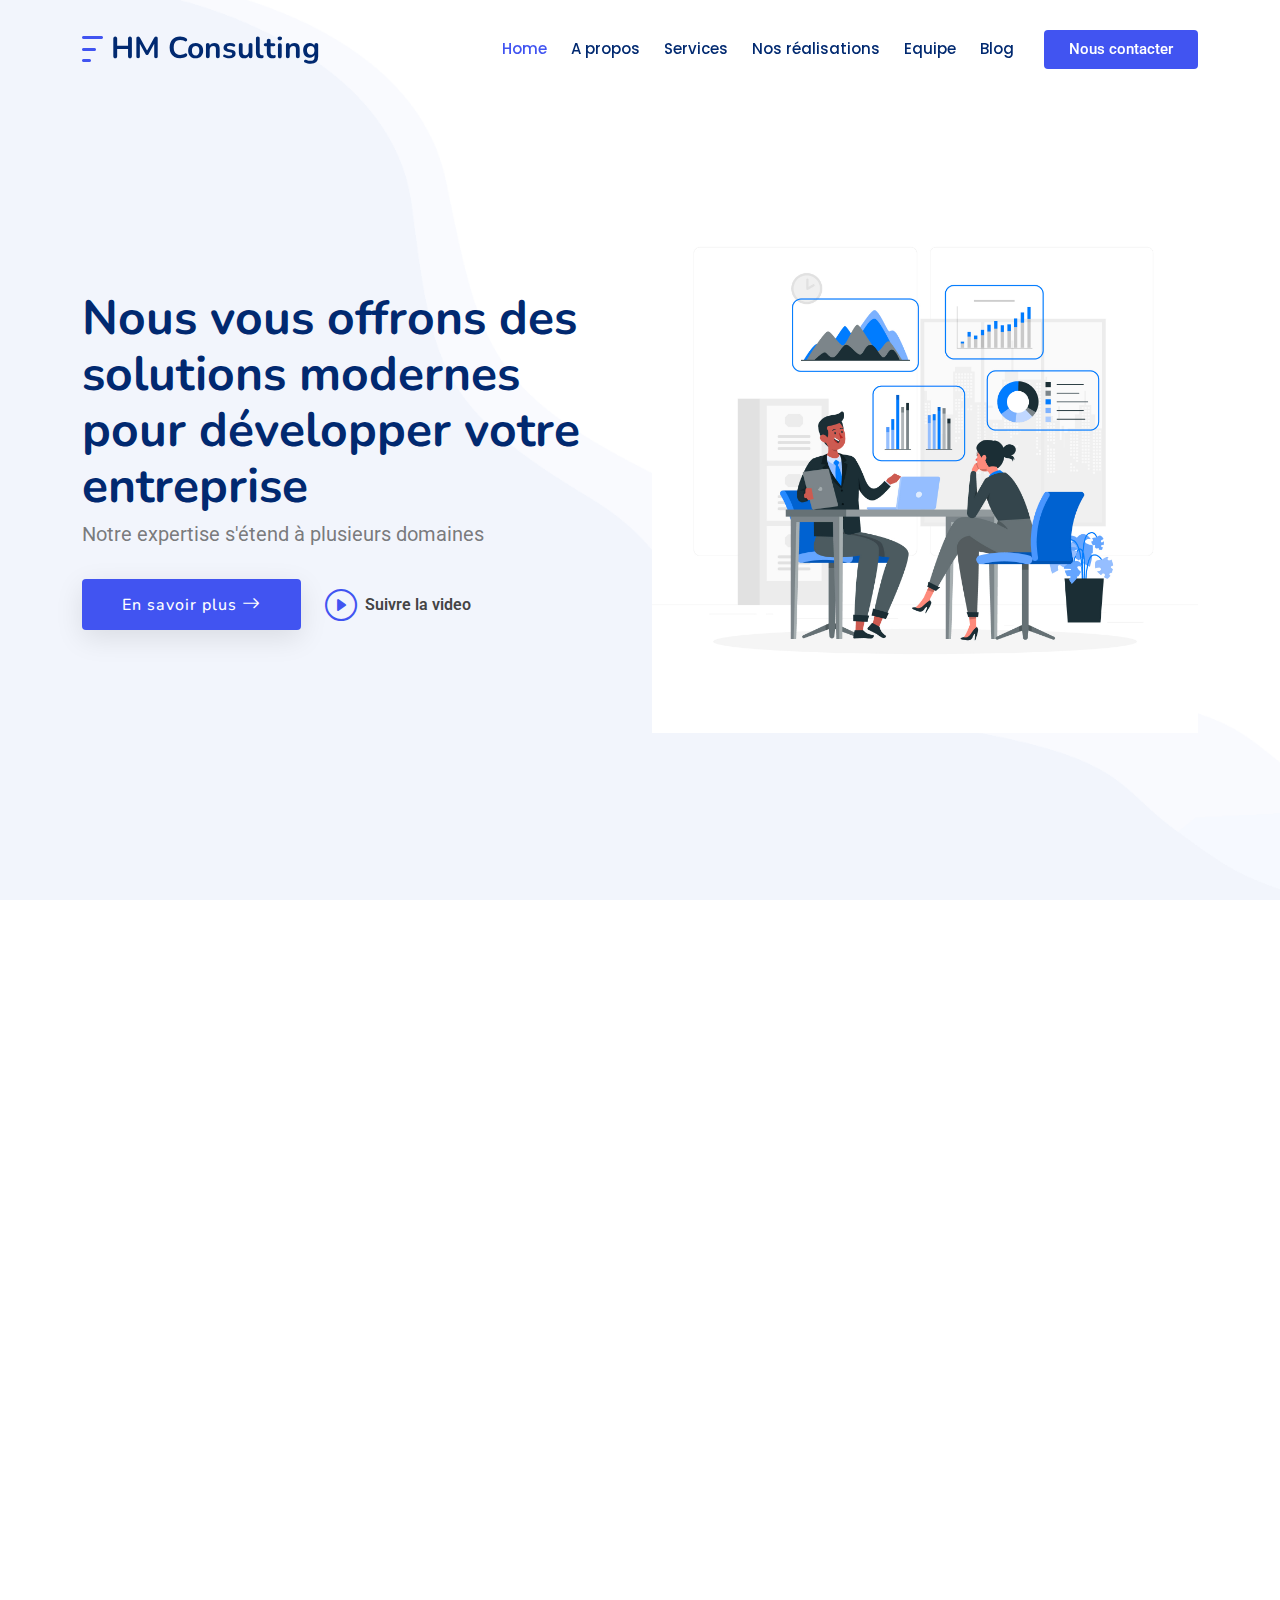
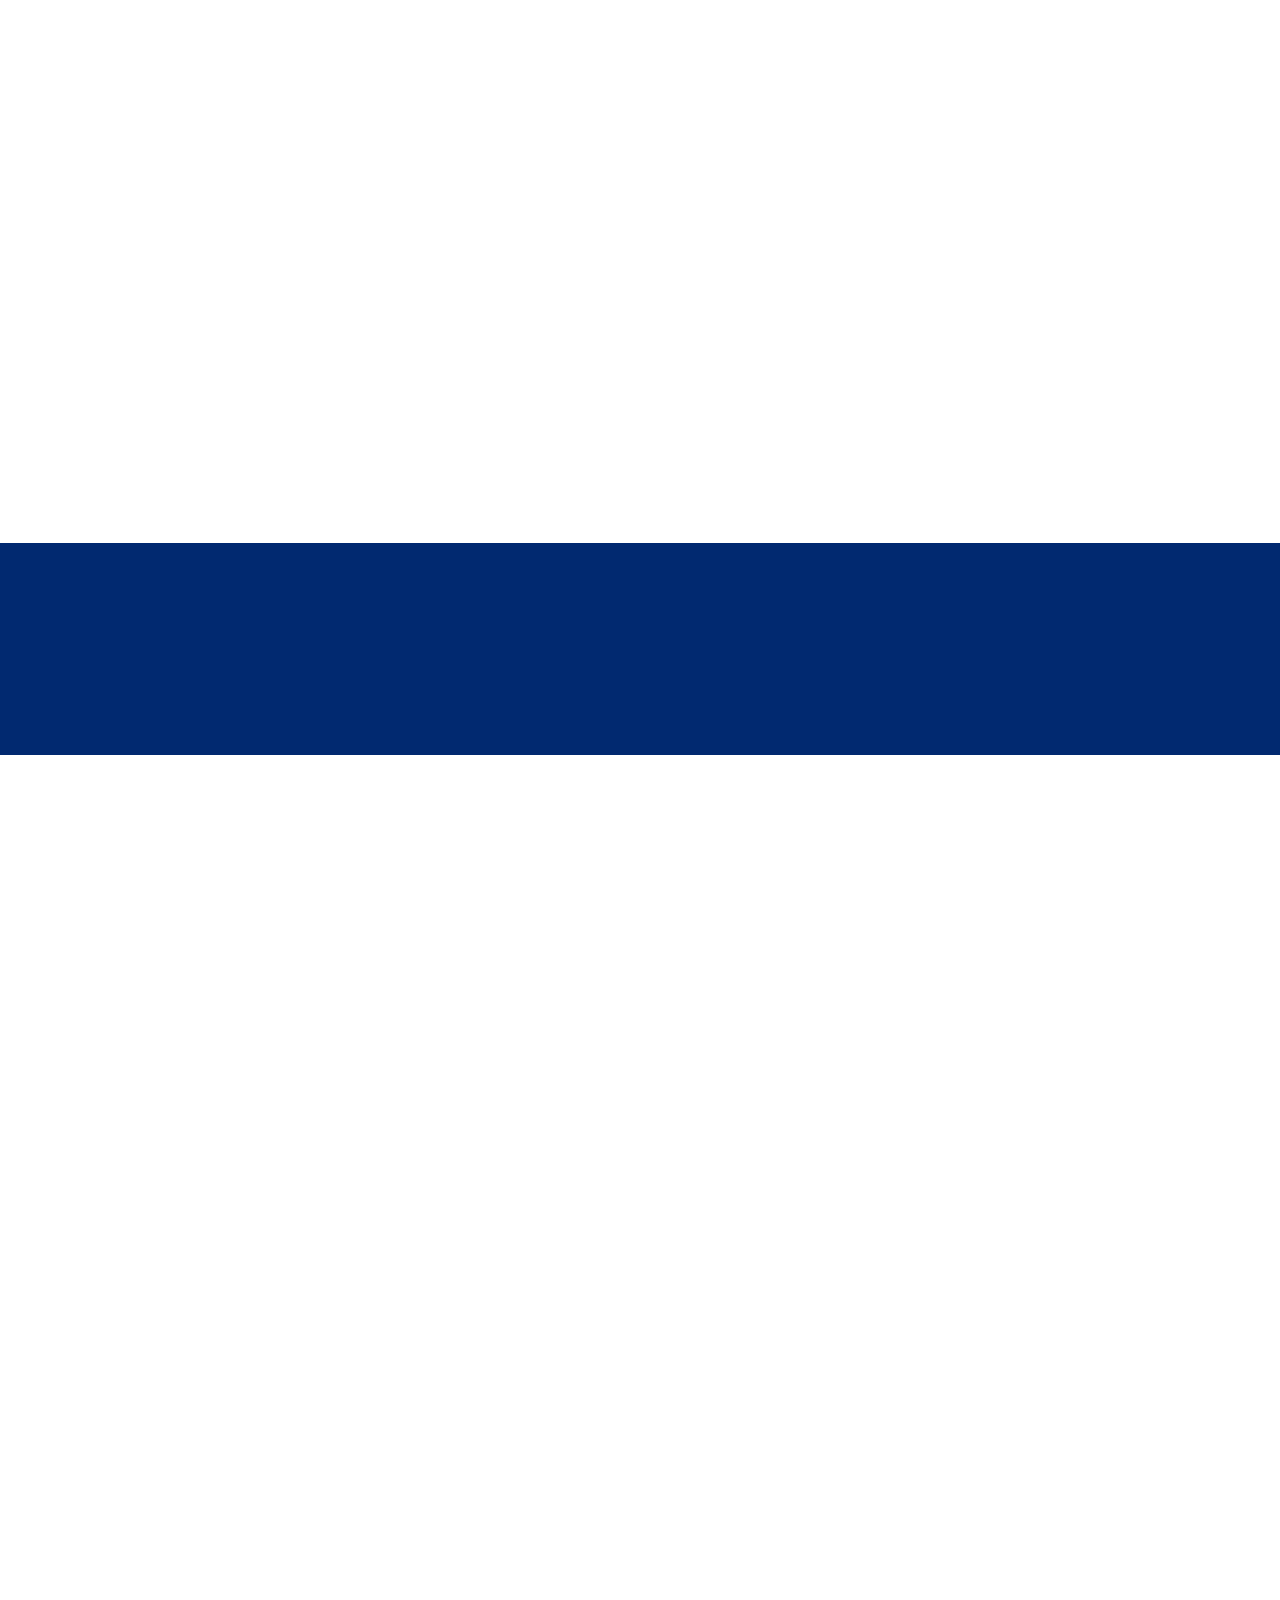
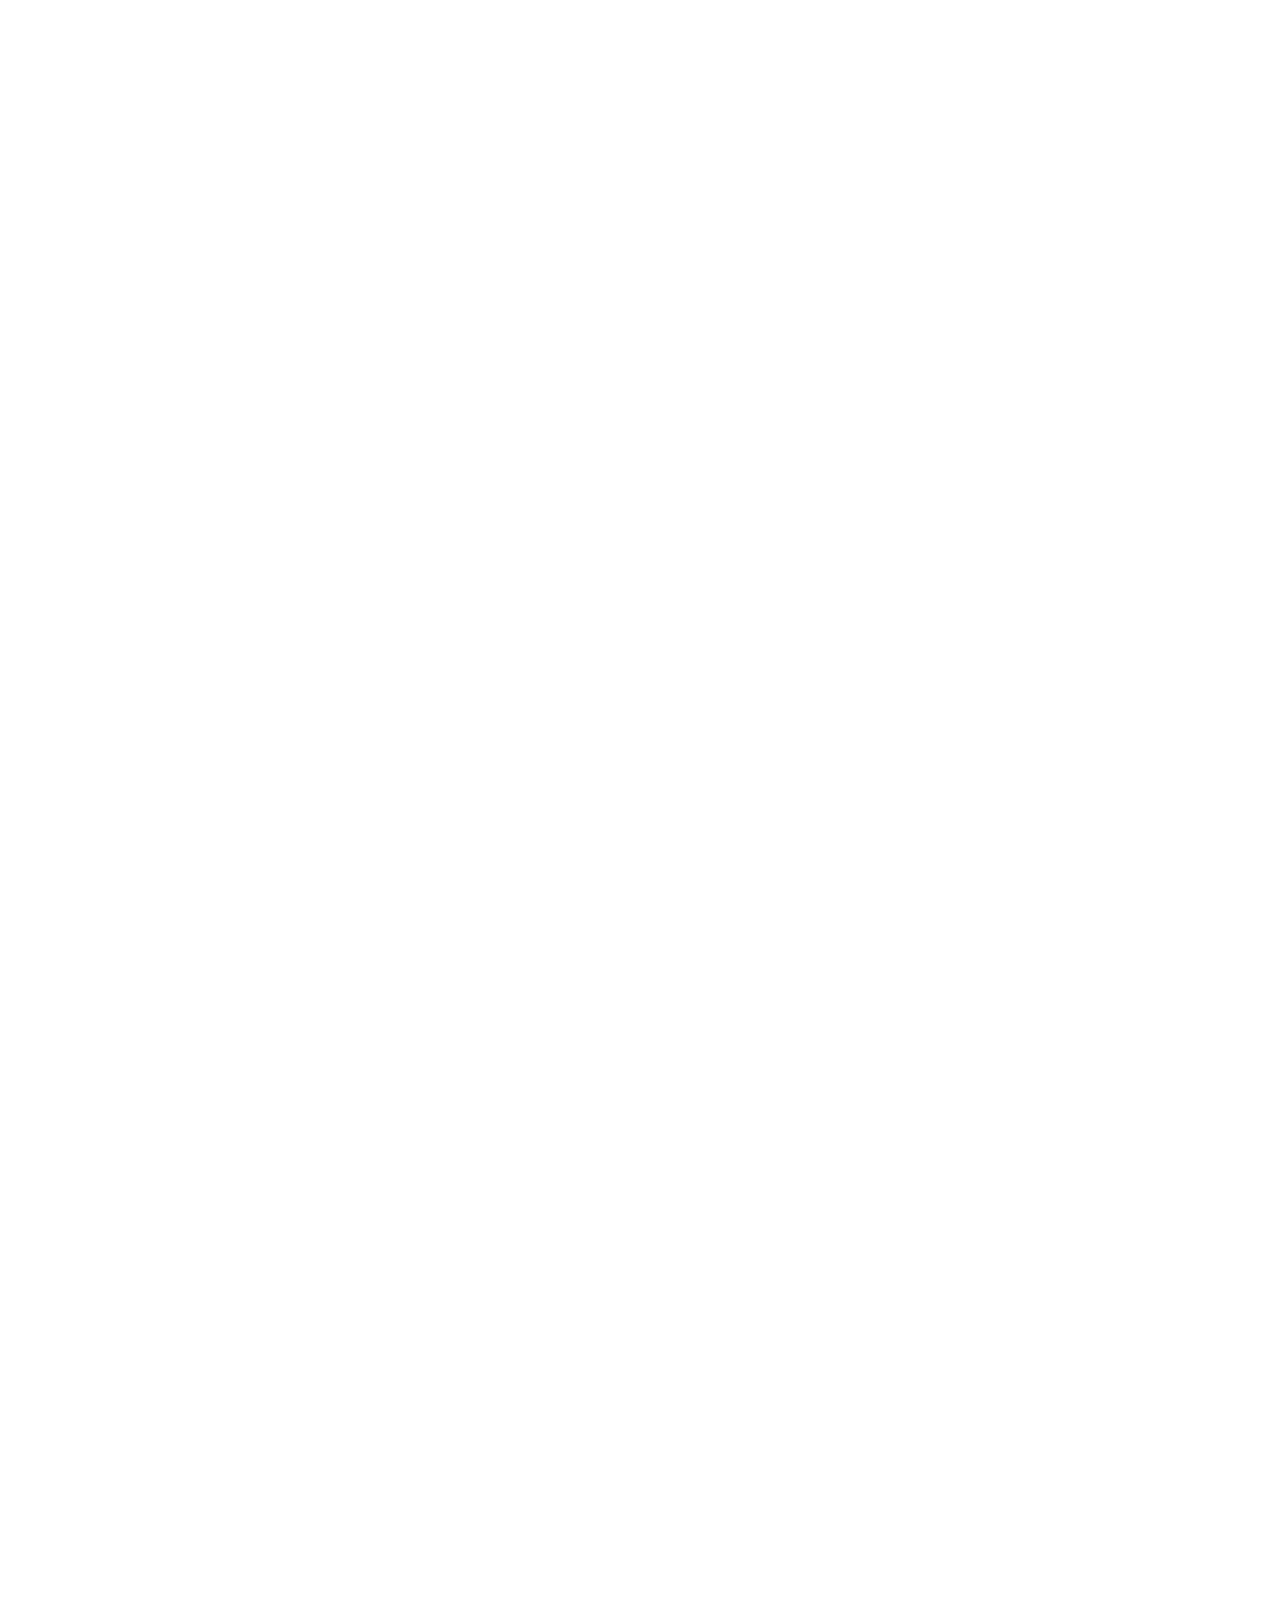
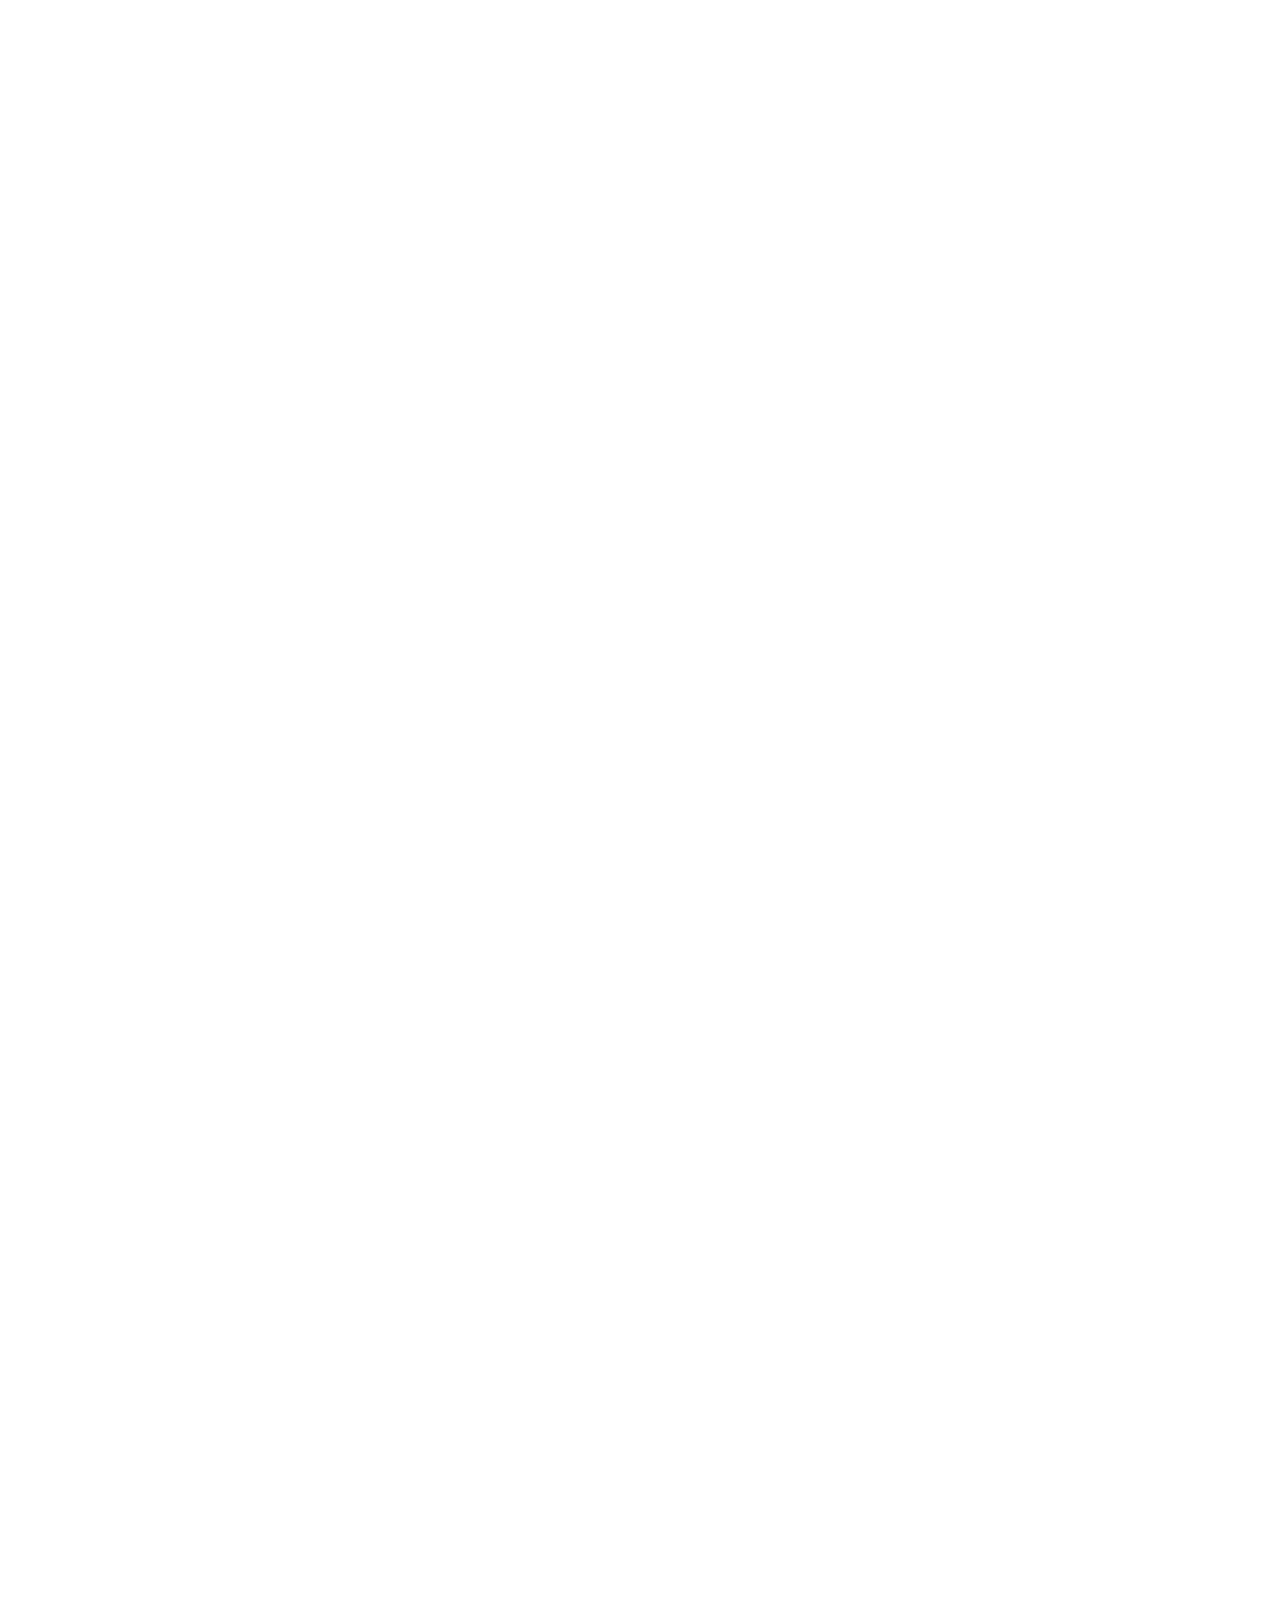
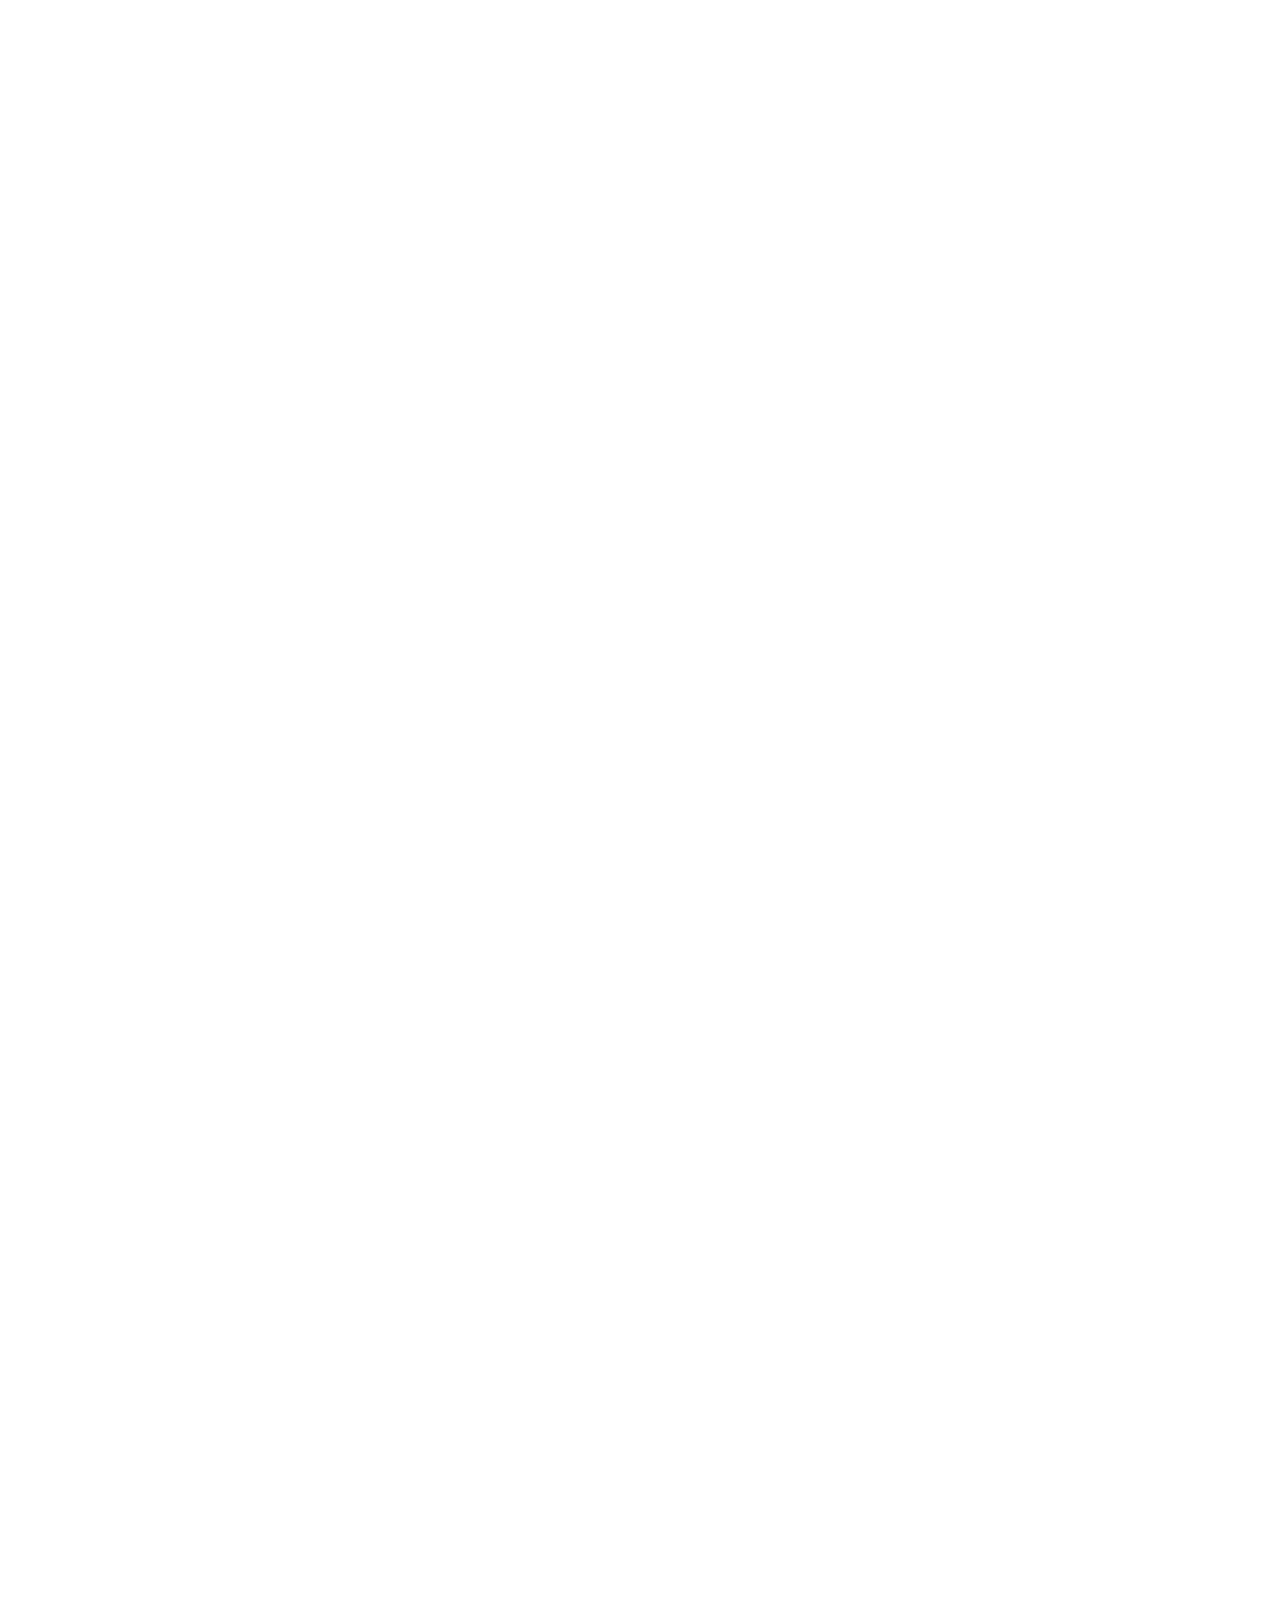
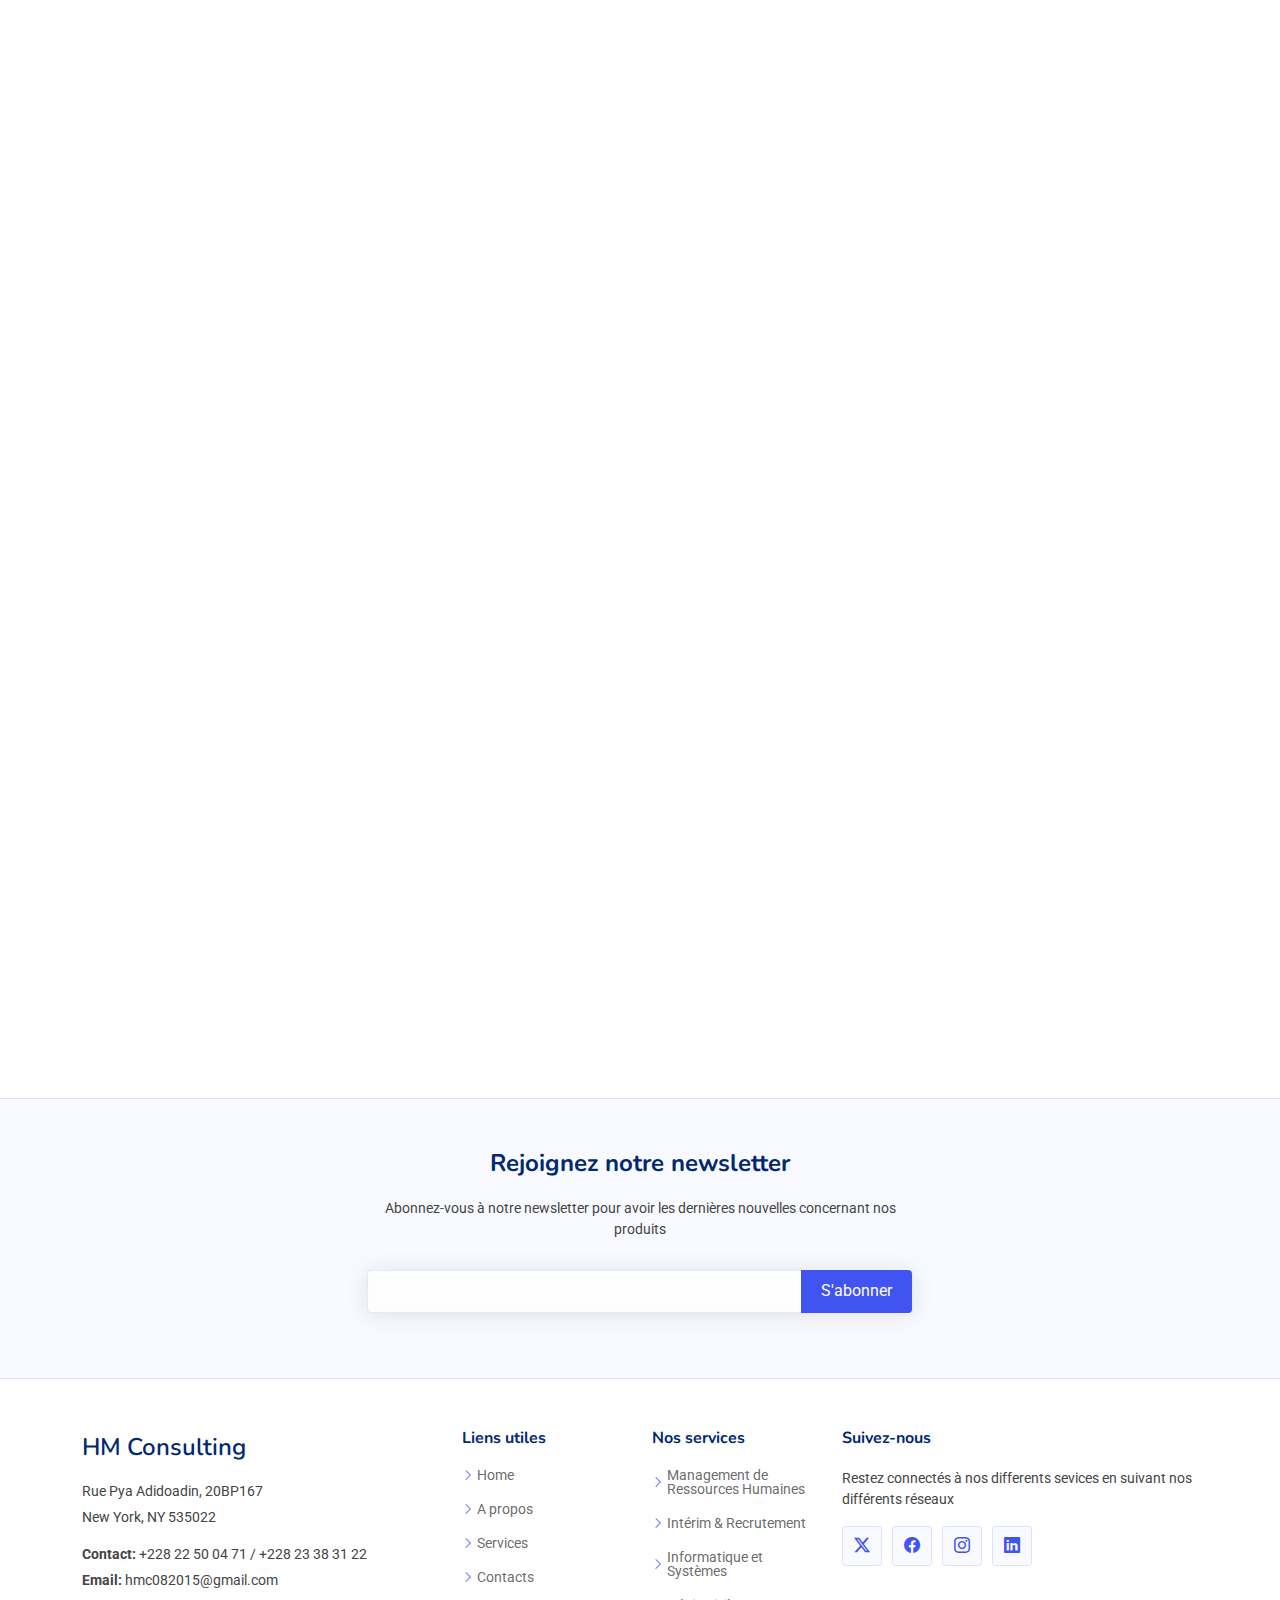
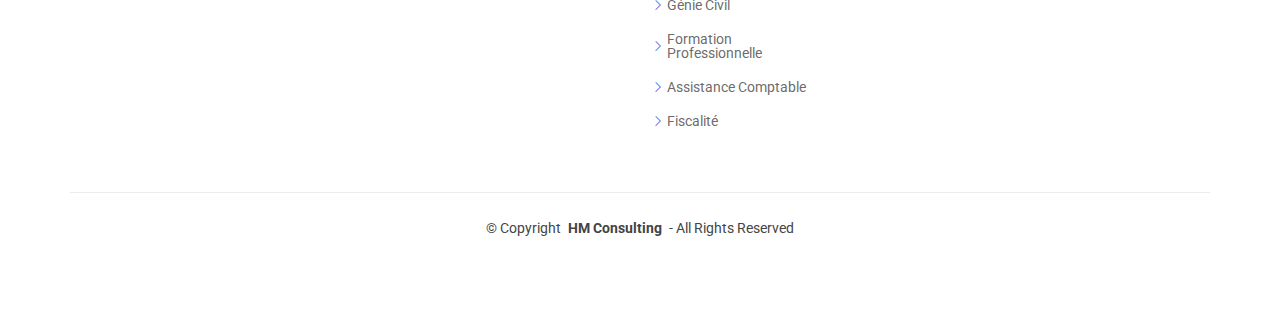
==== index.html @ 64d21e0f "init repo" ====
<!DOCTYPE html>
<html lang="en">

<head>
  <meta charset="utf-8">
  <meta content="width=device-width, initial-scale=1.0" name="viewport">
  <title>Index - HM Consulting  Bootstrap Template</title>
  <meta name="description" content="">
  <meta name="keywords" content="">

  <!-- Favicons -->
  <link href="assets/img/favicon.png" rel="icon">
  <link href="assets/img/apple-touch-icon.png" rel="apple-touch-icon">

  <!-- Fonts -->
  <link href="https://fonts.googleapis.com" rel="preconnect">
  <link href="https://fonts.gstatic.com" rel="preconnect" crossorigin>
  <link href="https://fonts.googleapis.com/css2?family=Roboto:ital,wght@0,100;0,300;0,400;0,500;0,700;0,900;1,100;1,300;1,400;1,500;1,700;1,900&family=Poppins:ital,wght@0,100;0,200;0,300;0,400;0,500;0,600;0,700;0,800;0,900;1,100;1,200;1,300;1,400;1,500;1,600;1,700;1,800;1,900&family=Nunito:ital,wght@0,200;0,300;0,400;0,500;0,600;0,700;0,800;0,900;1,200;1,300;1,400;1,500;1,600;1,700;1,800;1,900&display=swap" rel="stylesheet">

  <!-- Vendor CSS Files -->
  <link href="assets/vendor/bootstrap/css/bootstrap.min.css" rel="stylesheet">
  <link href="assets/vendor/bootstrap-icons/bootstrap-icons.css" rel="stylesheet">
  <link href="assets/vendor/aos/aos.css" rel="stylesheet">
  <link href="assets/vendor/glightbox/css/glightbox.min.css" rel="stylesheet">
  <link href="assets/vendor/swiper/swiper-bundle.min.css" rel="stylesheet">

  <!-- Main CSS File -->
  <link href="assets/css/main.css" rel="stylesheet">

  <!-- =======================================================
  * Template Name: HM Consulting 
  * Template URL: https://bootstrapmade.com/HM Consulting -bootstrap-startup-template/
  * Updated: Nov 01 2024 with Bootstrap v5.3.3
  * Author: BootstrapMade.com
  * License: https://bootstrapmade.com/license/
  ======================================================== -->
</head>

<body class="index-page">

  <header id="header" class="header d-flex align-items-center fixed-top">
    <div class="container-fluid container-xl position-relative d-flex align-items-center">

      <a href="index.html" class="logo d-flex align-items-center me-auto">
        <!-- Uncomment the line below if you also wish to use an image logo -->
        <img src="assets/img/logo.png" alt="">
        <h1 class="sitename">HM Consulting </h1>
      </a>

      <nav id="navmenu" class="navmenu">
        <ul>
          <li><a href="#hero" class="active">Home<br></a></li>
          <li><a href="#about">A propos</a></li>
          <li><a href="#services">Services</a></li>
          <li><a href="#portfolio">Nos réalisations</a></li>
          <li><a href="#team">Equipe</a></li>
          <li><a href="#recent-posts">Blog</a></li>
          <!-- <li class="dropdown"><a href="#"><span>Dropdown</span> <i class="bi bi-chevron-down toggle-dropdown"></i></a> -->
      </nav>

      <a class="btn-getstarted flex-md-shrink-0" href="index.html#contact">Nous contacter</a>

    </div>
  </header>

  <main class="main">

    <!-- Hero Section -->
    <section id="hero" class="hero section">

      <div class="container">
        <div class="row gy-4">
          <div class="col-lg-6 order-2 order-lg-1 d-flex flex-column justify-content-center">
            <h1 data-aos="fade-up">Nous vous offrons des solutions modernes pour développer votre entreprise</h1>
            <p data-aos="fade-up" data-aos-delay="100">Notre expertise s'étend à plusieurs domaines</p>
            <div class="d-flex flex-column flex-md-row" data-aos="fade-up" data-aos-delay="200">
              <a href="#about" class="btn-get-started">En savoir plus<i class="bi bi-arrow-right"></i></a>
              <a href="https://www.youtube.com/watch?v=Y7f98aduVJ8" class="glightbox btn-watch-video d-flex align-items-center justify-content-center ms-0 ms-md-4 mt-4 mt-md-0"><i class="bi bi-play-circle"></i><span>Suivre la video</span></a>
            </div>
          </div>
          <div class="col-lg-6 order-1 order-lg-2 hero-img" data-aos="zoom-out">
            <img src="assets/img/services/consulting.jpg" class="img-fluid animated" alt="">
          </div>
        </div>
      </div>

    </section><!-- /Hero Section -->

    <!-- About Section -->
    <section id="about" class="about section">

      <div class="container" data-aos="fade-up">
        <div class="row gx-0">

          <div class="col-lg-6 d-flex flex-column justify-content-center" data-aos="fade-up" data-aos-delay="200">
            <div class="content">
              <h3>Qui sommes nous ?</h3>
              <h2>HM Consulting est un cabinet de d'assistance et de conseils spécialisé. Nous vous accompagnons dans plusieurs domaines</h2>
              <p>
                Nos domaines d'expertise, Management de Ressources Humaines, Intérim & Recrutement, Formation Professionnelle, Ingénierie Financière, Sécurité Gardiennage, Génie Civil, Assistance Comptable, Fiscalité  
              </p>
              <div class="text-center text-lg-start">
                <a href="#" class="btn-read-more d-inline-flex align-items-center justify-content-center align-self-center">
                  <span>Lire plus</span>
                  <i class="bi bi-arrow-right"></i>
                </a>
              </div>
            </div>
          </div>

          <div class="col-lg-6 d-flex align-items-center rounded-1" data-aos="zoom-out" data-aos-delay="200">
            <img src="assets/img/about_2.jpg" class="img-fluid rounded rounded-2" alt="">
          </div>

        </div>
      </div>

    </section><!-- /About Section -->

    <!-- Values Section -->
    <section id="values" class="values section">

      <!-- Section Title -->
      <div class="container section-title" data-aos="fade-up">
        <h2>Nos valeurs</h2>
        <p>Ce que nous promouvons le plus<br></p>
      </div><!-- End Section Title -->

      <div class="container">

        <div class="row gy-4">

          <div class="col-lg-4" data-aos="fade-up" data-aos-delay="100">
            <div class="card">
              <img src="assets/img/values-1.png" class="img-fluid" alt="">
              <h3>Ad cupiditate sed est odio</h3>
              <p>Eum ad dolor et. Autem aut fugiat debitis voluptatem consequuntur sit. Et veritatis id.</p>
            </div>
          </div><!-- End Card Item -->

          <div class="col-lg-4" data-aos="fade-up" data-aos-delay="200">
            <div class="card">
              <img src="assets/img/values-2.png" class="img-fluid" alt="">
              <h3>Voluptatem voluptatum alias</h3>
              <p>Repudiandae amet nihil natus in distinctio suscipit id. Doloremque ducimus ea sit non.</p>
            </div>
          </div><!-- End Card Item -->

          <div class="col-lg-4" data-aos="fade-up" data-aos-delay="300">
            <div class="card">
              <img src="assets/img/values-3.png" class="img-fluid" alt="">
              <h3>Fugit cupiditate alias nobis.</h3>
              <p>Quam rem vitae est autem molestias explicabo debitis sint. Vero aliquid quidem commodi.</p>
            </div>
          </div><!-- End Card Item -->

        </div>

      </div>

    </section><!-- /Values Section -->

    <!-- Stats Section -->
    <section id="stats" class="stats section" style="background: #012970; padding: 25px !important;">

      <div class="container" data-aos="fade-up" data-aos-delay="100">

        <div class="row gy-4">

          <div class="col-lg-3 col-md-6">
            <div class="stats-item d-flex align-items-center w-100 h-100 rounded rounded-2">
              <i class="bi bi-emoji-smile color-blue flex-shrink-0"></i>
              <div>
                <span data-purecounter-start="0" data-purecounter-end="287" data-purecounter-duration="1" class="purecounter"></span>
                <p>Clients satisfaits</p>
              </div>
            </div>
          </div><!-- End Stats Item -->

          <div class="col-lg-3 col-md-6">
            <div class="stats-item d-flex align-items-center w-100 h-100 rounded rounded-2">
              <i class="bi bi-journal-richtext color-orange flex-shrink-0" style="color: #ee6c20;"></i>
              <div>
                <span data-purecounter-start="0" data-purecounter-end="117" data-purecounter-duration="1" class="purecounter"></span>
                <p>Projets</p>
              </div>
            </div>
          </div><!-- End Stats Item -->

          <div class="col-lg-3 col-md-6">
            <div class="stats-item d-flex align-items-center w-100 h-100 rounded rounded-2">
              <i class="bi bi-headset color-green flex-shrink-0" style="color: #15be56;"></i>
              <div>
                <span data-purecounter-start="0" data-purecounter-end="1512" data-purecounter-duration="1" class="purecounter"></span>
                <p>Nombre d'heures d'assitance</p>
              </div>
            </div>
          </div><!-- End Stats Item -->

          <div class="col-lg-3 col-md-6">
            <div class="stats-item d-flex align-items-center w-100 h-100 rounded rounded-2 ">
              <i class="bi bi-people color-pink flex-shrink-0" style="color: #bb0852;"></i>
              <div>
                <span data-purecounter-start="0" data-purecounter-end="13" data-purecounter-duration="1" class="purecounter"></span>
                <p>Equipe</p>
              </div>
            </div>
          </div><!-- End Stats Item -->

        </div>

      </div>

    </section><!-- /Stats Section -->

    <!-- Features Section -->
    <section id="features" class="features section">

      <!-- Section Title -->
      <div class="container section-title" data-aos="fade-up">
        <!-- <h2>Features</h2> -->
        <p>Nous vous assurons<br></p>
      </div><!-- End Section Title -->

      <div class="container">

        <div class="row gy-5">

          <div class="col-xl-6" data-aos="zoom-out" data-aos-delay="100">
            <img src="assets/img/features.png" class="img-fluid" alt="">
          </div>

          <div class="col-xl-6 d-flex">
            <div class="row align-self-center gy-4">

              <div class="col-md-6" data-aos="fade-up" data-aos-delay="200">
                <div class="feature-box d-flex align-items-center">
                  <i class="bi bi-check"></i>
                  <h3>Un service client fiable et totalement satisfaisant</h3>
                </div>
              </div><!-- End Feature Item -->

              <div class="col-md-6" data-aos="fade-up" data-aos-delay="300">
                <div class="feature-box d-flex align-items-center">
                  <i class="bi bi-check"></i>
                  <h3>Des solutions de qualité et maintenables à long terme</h3>

                </div>
              </div><!-- End Feature Item -->

              <div class="col-md-6" data-aos="fade-up" data-aos-delay="400">
                <div class="feature-box d-flex align-items-center">
                  <i class="bi bi-check"></i>
                  <h3>Une assurance qualité de tous nos produits et solutions</h3>


                </div>
              </div><!-- End Feature Item -->

              <div class="col-md-6" data-aos="fade-up" data-aos-delay="500">
                <div class="feature-box d-flex align-items-center">
                  <i class="bi bi-check"></i>
                  <h3>Une disponibilité continue (24h/24, 7j/7)</h3>
                </div>
              </div><!-- End Feature Item -->

              <div class="col-md-6" data-aos="fade-up" data-aos-delay="600">
                <div class="feature-box d-flex align-items-center">
                  <i class="bi bi-check"></i>
                  <h3>Une relation client fluide et flexible</h3>
                </div>
              </div><!-- End Feature Item -->

              <div class="col-md-6" data-aos="fade-up" data-aos-delay="700">
                <div class="feature-box d-flex align-items-center">
                  <i class="bi bi-check"></i>
                  <h3>Un suivi des solutions déployées</h3>
                </div>
              </div><!-- End Feature Item -->

            </div>
          </div>

        </div>

      </div>

    </section>
    <!-- /Features Section -->

 

    <!-- Services Section -->
    <section id="services" class="services section">

      <!-- Section Title -->
      <div class="container section-title" data-aos="fade-up">
        <h2>Services</h2>
        <p>Nos services<br></p>
      </div><!-- End Section Title -->

      <div class="container">

        <div class="row gy-4">

          <div class="col-lg-4 col-md-6" data-aos="fade-up" data-aos-delay="100">
            <div class="service-item item-cyan position-relative">
              <!-- <i class="bi bi-activity icon"></i> -->
              <img class="bi bi-activity icon" src="assets/img/services/rh.png" width="120" alt="human-resource">
              <h3>Management des ressources humaines</h3>
              <p class="mt-1 fs-6">Externalisation de la paie et administration du personnel, mise à disposition des modules, prise en charge des paiements aux organismes sociaux</p>
              <a href="#" class="read-more stretched-link"><span>En savoir plus</span> <i class="bi bi-arrow-right"></i></a>
            </div>
          </div><!-- End Service Item -->

          <div class="col-lg-4 col-md-6" data-aos="fade-up" data-aos-delay="200">
            <div class="service-item item-orange position-relative">
              <img class="bi icon" width="120"  src="assets/img/services/recruitment.png" alt="recuitment">
              <h3>Intérim, Recrutement</h3>
              <p>Afin de répondre à vos besoins en intérim, nous mettons à votre disposition notre CVthèque de personnel qui, par ailleurs sont qualifiés et disponibles à tout moement </p>
              <a href="#" class="read-more stretched-link"><span>En savoir plus</span> <i class="bi bi-arrow-right"></i></a>
            </div>
          </div><!-- End Service Item -->

          <div class="col-lg-4 col-md-6" data-aos="fade-up" data-aos-delay="300">
            <div class="service-item item-teal position-relative">
              <img class="bi icon" width="120"  src="assets/img/services/computer_science.png" alt="computer_science">
              <h3>Informatique et Systèmes</h3>
              <p>Développement de progiciel, Administration de base de données, Audit et sécurité Informatique, Consulation et Assistance technique</p>
              <a href="#" class="read-more stretched-link"><span>En savoir plus</span> <i class="bi bi-arrow-right"></i></a>
            </div>
          </div><!-- End Service Item -->

          <div class="col-lg-4 col-md-6" data-aos="fade-up" data-aos-delay="400">
            <div class="service-item item-red position-relative">
              <img class="bi icon" width="120"  src="assets/img/services/traning.png" alt="traning">
              <h3>Formations professionnelles</h3>
              <p>Management de Projet, Elaboration des Etats Financiers, Organisation de l'entreprise, Management des ressources humaines, Marketing/Communication,  Formation en Anglais</p>
              <a href="#" class="read-more stretched-link"><span>En savoir plus</span> <i class="bi bi-arrow-right"></i></a>
            </div>
          </div><!-- End Service Item -->

          <div class="col-lg-4 col-md-6" data-aos="fade-up" data-aos-delay="500">
            <div class="service-item item-indigo position-relative">
              <img class="bi icon" width="120"  src="assets/img/services/financial-profit.png" alt="traning">
              <h3>Ingénierie financière</h3>
              <p>Management de Projet, Process d'ingnierie finacière, Montage financier d'exploitation, Recherche de financement privés, Business Plan</p>
              <a href="#" class="read-more stretched-link"><span>En savoir plus</span> <i class="bi bi-arrow-right"></i></a>
            </div>
          </div><!-- End Service Item -->

          <div class="col-lg-4 col-md-6" data-aos="fade-up" data-aos-delay="600">
            <div class="service-item item-pink position-relative">
              <img class="bi icon" width="120"  src="assets/img/services/security.png" alt="traning">
              <h3>Sécurité et Gardiennage</h3>
              <p>IHM Consulting met à la disposition de votr société des agents de séurtié qui vous apportent le meilleur d'eux même avec en plus de leurs cométences professionnelles, leur savoir-faire</p>
              <a href="#" class="read-more stretched-link"><span>En savoir plus</span> <i class="bi bi-arrow-right"></i></a>
            </div>

          </div><!-- End Service Item -->

        </div>

      </div>

    </section><!-- /Services Section -->

  

  

    <!-- Portfolio Section -->
    <section id="portfolio" class="portfolio section">

      <!-- Section Title -->
      <div class="container section-title" data-aos="fade-up">
        <h2>Projets</h2>
        <p>Quelques unes de nos réalisations</p>
      </div><!-- End Section Title -->

      <div class="container">

        <div class="isotope-layout" data-default-filter="*" data-layout="masonry" data-sort="original-order">

          <ul class="portfolio-filters isotope-filters" data-aos="fade-up" data-aos-delay="100">
            <li data-filter="*" class="filter-active">Tout</li>
            <li data-filter=".filter-app">Informatique</li>
            <li data-filter=".filter-product">Formations</li>
            <li data-filter=".filter-branding">Autres</li>
          </ul><!-- End Portfolio Filters -->

          <div class="row gy-4 isotope-container" data-aos="fade-up" data-aos-delay="200">

            <div class="col-lg-4 col-md-6 portfolio-item isotope-item filter-app">
              <div class="portfolio-content h-100">
                <img src="assets/img/portfolio/app-1.jpg" class="img-fluid" alt="">
                <div class="portfolio-info">
                  <h4>App 1</h4>
                  <p>Lorem ipsum, dolor sit amet consectetur</p>
                  <a href="assets/img/portfolio/app-1.jpg" title="App 1" data-gallery="portfolio-gallery-app" class="glightbox preview-link"><i class="bi bi-zoom-in"></i></a>
                  <a href="portfolio-details.html" title="More Details" class="details-link"><i class="bi bi-link-45deg"></i></a>
                </div>
              </div>
            </div><!-- End Portfolio Item -->

            <div class="col-lg-4 col-md-6 portfolio-item isotope-item filter-product">
              <div class="portfolio-content h-100">
                <img src="assets/img/portfolio/product-1.jpg" class="img-fluid" alt="">
                <div class="portfolio-info">
                  <h4>Product 1</h4>
                  <p>Lorem ipsum, dolor sit amet consectetur</p>
                  <a href="assets/img/portfolio/product-1.jpg" title="Product 1" data-gallery="portfolio-gallery-product" class="glightbox preview-link"><i class="bi bi-zoom-in"></i></a>
                  <a href="portfolio-details.html" title="More Details" class="details-link"><i class="bi bi-link-45deg"></i></a>
                </div>
              </div>
            </div><!-- End Portfolio Item -->

            <div class="col-lg-4 col-md-6 portfolio-item isotope-item filter-branding">
              <div class="portfolio-content h-100">
                <img src="assets/img/portfolio/branding-1.jpg" class="img-fluid" alt="">
                <div class="portfolio-info">
                  <h4>Branding 1</h4>
                  <p>Lorem ipsum, dolor sit amet consectetur</p>
                  <a href="assets/img/portfolio/branding-1.jpg" title="Branding 1" data-gallery="portfolio-gallery-branding" class="glightbox preview-link"><i class="bi bi-zoom-in"></i></a>
                  <a href="portfolio-details.html" title="More Details" class="details-link"><i class="bi bi-link-45deg"></i></a>
                </div>
              </div>
            </div><!-- End Portfolio Item -->

            <div class="col-lg-4 col-md-6 portfolio-item isotope-item filter-books">
              <div class="portfolio-content h-100">
                <img src="assets/img/portfolio/books-1.jpg" class="img-fluid" alt="">
                <div class="portfolio-info">
                  <h4>Books 1</h4>
                  <p>Lorem ipsum, dolor sit amet consectetur</p>
                  <a href="assets/img/portfolio/books-1.jpg" title="Branding 1" data-gallery="portfolio-gallery-book" class="glightbox preview-link"><i class="bi bi-zoom-in"></i></a>
                  <a href="portfolio-details.html" title="More Details" class="details-link"><i class="bi bi-link-45deg"></i></a>
                </div>
              </div>
            </div><!-- End Portfolio Item -->

            <div class="col-lg-4 col-md-6 portfolio-item isotope-item filter-app">
              <div class="portfolio-content h-100">
                <img src="assets/img/portfolio/app-2.jpg" class="img-fluid" alt="">
                <div class="portfolio-info">
                  <h4>App 2</h4>
                  <p>Lorem ipsum, dolor sit amet consectetur</p>
                  <a href="assets/img/portfolio/app-2.jpg" title="App 2" data-gallery="portfolio-gallery-app" class="glightbox preview-link"><i class="bi bi-zoom-in"></i></a>
                  <a href="portfolio-details.html" title="More Details" class="details-link"><i class="bi bi-link-45deg"></i></a>
                </div>
              </div>
            </div><!-- End Portfolio Item -->

            <div class="col-lg-4 col-md-6 portfolio-item isotope-item filter-product">
              <div class="portfolio-content h-100">
                <img src="assets/img/portfolio/product-2.jpg" class="img-fluid" alt="">
                <div class="portfolio-info">
                  <h4>Product 2</h4>
                  <p>Lorem ipsum, dolor sit amet consectetur</p>
                  <a href="assets/img/portfolio/product-2.jpg" title="Product 2" data-gallery="portfolio-gallery-product" class="glightbox preview-link"><i class="bi bi-zoom-in"></i></a>
                  <a href="portfolio-details.html" title="More Details" class="details-link"><i class="bi bi-link-45deg"></i></a>
                </div>
              </div>
            </div><!-- End Portfolio Item -->

            <div class="col-lg-4 col-md-6 portfolio-item isotope-item filter-branding">
              <div class="portfolio-content h-100">
                <img src="assets/img/portfolio/branding-2.jpg" class="img-fluid" alt="">
                <div class="portfolio-info">
                  <h4>Branding 2</h4>
                  <p>Lorem ipsum, dolor sit amet consectetur</p>
                  <a href="assets/img/portfolio/branding-2.jpg" title="Branding 2" data-gallery="portfolio-gallery-branding" class="glightbox preview-link"><i class="bi bi-zoom-in"></i></a>
                  <a href="portfolio-details.html" title="More Details" class="details-link"><i class="bi bi-link-45deg"></i></a>
                </div>
              </div>
            </div><!-- End Portfolio Item -->

            <div class="col-lg-4 col-md-6 portfolio-item isotope-item filter-books">
              <div class="portfolio-content h-100">
                <img src="assets/img/portfolio/books-2.jpg" class="img-fluid" alt="">
                <div class="portfolio-info">
                  <h4>Books 2</h4>
                  <p>Lorem ipsum, dolor sit amet consectetur</p>
                  <a href="assets/img/portfolio/books-2.jpg" title="Branding 2" data-gallery="portfolio-gallery-book" class="glightbox preview-link"><i class="bi bi-zoom-in"></i></a>
                  <a href="portfolio-details.html" title="More Details" class="details-link"><i class="bi bi-link-45deg"></i></a>
                </div>
              </div>
            </div><!-- End Portfolio Item -->

            <div class="col-lg-4 col-md-6 portfolio-item isotope-item filter-app">
              <div class="portfolio-content h-100">
                <img src="assets/img/portfolio/app-3.jpg" class="img-fluid" alt="">
                <div class="portfolio-info">
                  <h4>App 3</h4>
                  <p>Lorem ipsum, dolor sit amet consectetur</p>
                  <a href="assets/img/portfolio/app-3.jpg" title="App 3" data-gallery="portfolio-gallery-app" class="glightbox preview-link"><i class="bi bi-zoom-in"></i></a>
                  <a href="portfolio-details.html" title="More Details" class="details-link"><i class="bi bi-link-45deg"></i></a>
                </div>
              </div>
            </div><!-- End Portfolio Item -->

            <div class="col-lg-4 col-md-6 portfolio-item isotope-item filter-product">
              <div class="portfolio-content h-100">
                <img src="assets/img/portfolio/product-3.jpg" class="img-fluid" alt="">
                <div class="portfolio-info">
                  <h4>Product 3</h4>
                  <p>Lorem ipsum, dolor sit amet consectetur</p>
                  <a href="assets/img/portfolio/product-3.jpg" title="Product 3" data-gallery="portfolio-gallery-product" class="glightbox preview-link"><i class="bi bi-zoom-in"></i></a>
                  <a href="portfolio-details.html" title="More Details" class="details-link"><i class="bi bi-link-45deg"></i></a>
                </div>
              </div>
            </div><!-- End Portfolio Item -->

            <div class="col-lg-4 col-md-6 portfolio-item isotope-item filter-branding">
              <div class="portfolio-content h-100">
                <img src="assets/img/portfolio/branding-3.jpg" class="img-fluid" alt="">
                <div class="portfolio-info">
                  <h4>Branding 3</h4>
                  <p>Lorem ipsum, dolor sit amet consectetur</p>
                  <a href="assets/img/portfolio/branding-3.jpg" title="Branding 2" data-gallery="portfolio-gallery-branding" class="glightbox preview-link"><i class="bi bi-zoom-in"></i></a>
                  <a href="portfolio-details.html" title="More Details" class="details-link"><i class="bi bi-link-45deg"></i></a>
                </div>
              </div>
            </div><!-- End Portfolio Item -->

            <div class="col-lg-4 col-md-6 portfolio-item isotope-item filter-books">
              <div class="portfolio-content h-100">
                <img src="assets/img/portfolio/books-3.jpg" class="img-fluid" alt="">
                <div class="portfolio-info">
                  <h4>Books 3</h4>
                  <p>Lorem ipsum, dolor sit amet consectetur</p>
                  <a href="assets/img/portfolio/books-3.jpg" title="Branding 3" data-gallery="portfolio-gallery-book" class="glightbox preview-link"><i class="bi bi-zoom-in"></i></a>
                  <a href="portfolio-details.html" title="More Details" class="details-link"><i class="bi bi-link-45deg"></i></a>
                </div>
              </div>
            </div><!-- End Portfolio Item -->

          </div><!-- End Portfolio Container -->

        </div>

      </div>

    </section><!-- /Portfolio Section -->

    <!-- Testimonials Section -->
    <section id="testimonials" class="testimonials section">

      <!-- Section Title -->
      <div class="container section-title" data-aos="fade-up">
        <h2>Avis</h2>
        <p>Ce que nos clients disent de nous<br></p>
      </div><!-- End Section Title -->

      <div class="container" data-aos="fade-up" data-aos-delay="100">

        <div class="swiper init-swiper">
          <script type="application/json" class="swiper-config">
            {
              "loop": true,
              "speed": 600,
              "autoplay": {
                "delay": 5000
              },
              "slidesPerView": "auto",
              "pagination": {
                "el": ".swiper-pagination",
                "type": "bullets",
                "clickable": true
              },
              "breakpoints": {
                "320": {
                  "slidesPerView": 1,
                  "spaceBetween": 40
                },
                "1200": {
                  "slidesPerView": 3,
                  "spaceBetween": 1
                }
              }
            }
          </script>
          <div class="swiper-wrapper">

            <div class="swiper-slide">
              <div class="testimonial-item">
                <div class="stars">
                  <i class="bi bi-star-fill"></i><i class="bi bi-star-fill"></i><i class="bi bi-star-fill"></i><i class="bi bi-star-fill"></i><i class="bi bi-star-fill"></i>
                </div>
                <p>
                  Proin iaculis purus consequat sem cure digni ssim donec porttitora entum suscipit rhoncus. Accusantium quam, ultricies eget id, aliquam eget nibh et. Maecen aliquam, risus at semper.
                </p>
                <div class="profile mt-auto">
                  <img src="assets/img/testimonials/testimonials-1.jpg" class="testimonial-img" alt="">
                  <h3>Saul Goodman</h3>
                  <h4>Ceo &amp; Founder</h4>
                </div>
              </div>
            </div><!-- End testimonial item -->

            <div class="swiper-slide">
              <div class="testimonial-item">
                <div class="stars">
                  <i class="bi bi-star-fill"></i><i class="bi bi-star-fill"></i><i class="bi bi-star-fill"></i><i class="bi bi-star-fill"></i><i class="bi bi-star-fill"></i>
                </div>
                <p>
                  Export tempor illum tamen malis malis eram quae irure esse labore quem cillum quid cillum eram malis quorum velit fore eram velit sunt aliqua noster fugiat irure amet legam anim culpa.
                </p>
                <div class="profile mt-auto">
                  <img src="assets/img/testimonials/testimonials-2.jpg" class="testimonial-img" alt="">
                  <h3>Sara Wilsson</h3>
                  <h4>Designer</h4>
                </div>
              </div>
            </div><!-- End testimonial item -->

            <div class="swiper-slide">
              <div class="testimonial-item">
                <div class="stars">
                  <i class="bi bi-star-fill"></i><i class="bi bi-star-fill"></i><i class="bi bi-star-fill"></i><i class="bi bi-star-fill"></i><i class="bi bi-star-fill"></i>
                </div>
                <p>
                  Enim nisi quem export duis labore cillum quae magna enim sint quorum nulla quem veniam duis minim tempor labore quem eram duis noster aute amet eram fore quis sint minim.
                </p>
                <div class="profile mt-auto">
                  <img src="assets/img/testimonials/testimonials-3.jpg" class="testimonial-img" alt="">
                  <h3>Jena Karlis</h3>
                  <h4>Store Owner</h4>
                </div>
              </div>
            </div><!-- End testimonial item -->

            <div class="swiper-slide">
              <div class="testimonial-item">
                <div class="stars">
                  <i class="bi bi-star-fill"></i><i class="bi bi-star-fill"></i><i class="bi bi-star-fill"></i><i class="bi bi-star-fill"></i><i class="bi bi-star-fill"></i>
                </div>
                <p>
                  Fugiat enim eram quae cillum dolore dolor amet nulla culpa multos export minim fugiat minim velit minim dolor enim duis veniam ipsum anim magna sunt elit fore quem dolore labore illum veniam.
                </p>
                <div class="profile mt-auto">
                  <img src="assets/img/testimonials/testimonials-4.jpg" class="testimonial-img" alt="">
                  <h3>Matt Brandon</h3>
                  <h4>Freelancer</h4>
                </div>
              </div>
            </div><!-- End testimonial item -->

            <div class="swiper-slide">
              <div class="testimonial-item">
                <div class="stars">
                  <i class="bi bi-star-fill"></i><i class="bi bi-star-fill"></i><i class="bi bi-star-fill"></i><i class="bi bi-star-fill"></i><i class="bi bi-star-fill"></i>
                </div>
                <p>
                  Quis quorum aliqua sint quem legam fore sunt eram irure aliqua veniam tempor noster veniam enim culpa labore duis sunt culpa nulla illum cillum fugiat legam esse veniam culpa fore nisi cillum quid.
                </p>
                <div class="profile mt-auto">
                  <img src="assets/img/testimonials/testimonials-5.jpg" class="testimonial-img" alt="">
                  <h3>John Larson</h3>
                  <h4>Entrepreneur</h4>
                </div>
              </div>
            </div><!-- End testimonial item -->

          </div>
          <div class="swiper-pagination"></div>
        </div>

      </div>

    </section><!-- /Testimonials Section -->

    <!-- Team Section -->
    <section id="team" class="team section">

      <!-- Section Title -->
      <div class="container section-title" data-aos="fade-up">
        <h2>Equipe</h2>
        <p>Conseil d'administration</p>
      </div><!-- End Section Title -->

      <div class="container">

        <div class="row gy-4">

          <div class="col-lg-3 col-md-6 d-flex align-items-stretch" data-aos="fade-up" data-aos-delay="100">
            <div class="team-member">
              <div class="member-img">
                <img src="assets/img/team/team-1.jpg" class="img-fluid" alt="">
                <div class="social">
                  <a href=""><i class="bi bi-twitter-x"></i></a>
                  <a href=""><i class="bi bi-facebook"></i></a>
                  <a href=""><i class="bi bi-instagram"></i></a>
                  <a href=""><i class="bi bi-linkedin"></i></a>
                </div>
              </div>
              <div class="member-info">
                <h4>Walter White</h4>
                <span>Chief Executive Officer</span>
                <p>Velit aut quia fugit et et. Dolorum ea voluptate vel tempore tenetur ipsa quae aut. Ipsum exercitationem iure minima enim corporis et voluptate.</p>
              </div>
            </div>
          </div><!-- End Team Member -->

          <div class="col-lg-3 col-md-6 d-flex align-items-stretch" data-aos="fade-up" data-aos-delay="200">
            <div class="team-member">
              <div class="member-img">
                <img src="assets/img/team/team-2.jpg" class="img-fluid" alt="">
                <div class="social">
                  <a href=""><i class="bi bi-twitter-x"></i></a>
                  <a href=""><i class="bi bi-facebook"></i></a>
                  <a href=""><i class="bi bi-instagram"></i></a>
                  <a href=""><i class="bi bi-linkedin"></i></a>
                </div>
              </div>
              <div class="member-info">
                <h4>Sarah Jhonson</h4>
                <span>Product Manager</span>
                <p>Quo esse repellendus quia id. Est eum et accusantium pariatur fugit nihil minima suscipit corporis. Voluptate sed quas reiciendis animi neque sapiente.</p>
              </div>
            </div>
          </div><!-- End Team Member -->

          <div class="col-lg-3 col-md-6 d-flex align-items-stretch" data-aos="fade-up" data-aos-delay="300">
            <div class="team-member">
              <div class="member-img">
                <img src="assets/img/team/team-3.jpg" class="img-fluid" alt="">
                <div class="social">
                  <a href=""><i class="bi bi-twitter-x"></i></a>
                  <a href=""><i class="bi bi-facebook"></i></a>
                  <a href=""><i class="bi bi-instagram"></i></a>
                  <a href=""><i class="bi bi-linkedin"></i></a>
                </div>
              </div>
              <div class="member-info">
                <h4>William Anderson</h4>
                <span>CTO</span>
                <p>Vero omnis enim consequatur. Voluptas consectetur unde qui molestiae deserunt. Voluptates enim aut architecto porro aspernatur molestiae modi.</p>
              </div>
            </div>
          </div><!-- End Team Member -->

          <div class="col-lg-3 col-md-6 d-flex align-items-stretch" data-aos="fade-up" data-aos-delay="400">
            <div class="team-member">
              <div class="member-img">
                <img src="assets/img/team/team-4.jpg" class="img-fluid" alt="">
                <div class="social">
                  <a href=""><i class="bi bi-twitter-x"></i></a>
                  <a href=""><i class="bi bi-facebook"></i></a>
                  <a href=""><i class="bi bi-instagram"></i></a>
                  <a href=""><i class="bi bi-linkedin"></i></a>
                </div>
              </div>
              <div class="member-info">
                <h4>Amanda Jepson</h4>
                <span>Accountant</span>
                <p>Rerum voluptate non adipisci animi distinctio et deserunt amet voluptas. Quia aut aliquid doloremque ut possimus ipsum officia.</p>
              </div>
            </div>
          </div><!-- End Team Member -->

        </div>

      </div>

    </section><!-- /Team Section -->

    <!-- Clients Section -->
    <section id="clients" class="clients section">

      <!-- Section Title -->
      <div class="container section-title" data-aos="fade-up">
        <h2>Clients</h2>
        <p>Ils nous font confiance<br></p>
      </div><!-- End Section Title -->

      <div class="container" data-aos="fade-up" data-aos-delay="100">

        <div class="swiper init-swiper">
          <script type="application/json" class="swiper-config">
            {
              "loop": true,
              "speed": 600,
              "autoplay": {
                "delay": 5000
              },
              "slidesPerView": "auto",
              "pagination": {
                "el": ".swiper-pagination",
                "type": "bullets",
                "clickable": true
              },
              "breakpoints": {
                "320": {
                  "slidesPerView": 2,
                  "spaceBetween": 40
                },
                "480": {
                  "slidesPerView": 3,
                  "spaceBetween": 60
                },
                "640": {
                  "slidesPerView": 4,
                  "spaceBetween": 80
                },
                "992": {
                  "slidesPerView": 6,
                  "spaceBetween": 120
                }
              }
            }
          </script>
          <div class="swiper-wrapper align-items-center">
            <div class="swiper-slide"><img src="assets/img/clients/client-1.png" class="img-fluid" alt=""></div>
            <div class="swiper-slide"><img src="assets/img/clients/client-2.png" class="img-fluid" alt=""></div>
            <div class="swiper-slide"><img src="assets/img/clients/client-3.png" class="img-fluid" alt=""></div>
            <div class="swiper-slide"><img src="assets/img/clients/client-4.png" class="img-fluid" alt=""></div>
            <div class="swiper-slide"><img src="assets/img/clients/client-5.png" class="img-fluid" alt=""></div>
            <div class="swiper-slide"><img src="assets/img/clients/client-6.png" class="img-fluid" alt=""></div>
            <div class="swiper-slide"><img src="assets/img/clients/client-7.png" class="img-fluid" alt=""></div>
            <div class="swiper-slide"><img src="assets/img/clients/client-8.png" class="img-fluid" alt=""></div>
          </div>
          <div class="swiper-pagination"></div>
        </div>

      </div>

    </section><!-- /Clients Section -->

    <!-- Recent Posts Section -->
    <section id="recent-posts" class="recent-posts section">

      <!-- Section Title -->
      <div class="container section-title" data-aos="fade-up">
        <h2>Blog</h2>
        <p>Posts récents de notre blog<p>
      </div><!-- End Section Title -->

      <div class="container">

        <div class="row gy-5">

          <div class="col-xl-4 col-md-6">
            <div class="post-item position-relative h-100" data-aos="fade-up" data-aos-delay="100">

              <div class="post-img position-relative overflow-hidden">
                <img src="assets/img/blog/blog-1.jpg" class="img-fluid" alt="">
                <span class="post-date">December 12</span>
              </div>

              <div class="post-content d-flex flex-column">

                <h3 class="post-title">Eum ad dolor et. Autem aut fugiat debitis</h3>

                <div class="meta d-flex align-items-center">
                  <div class="d-flex align-items-center">
                    <i class="bi bi-person"></i> <span class="ps-2">Julia Parker</span>
                  </div>
                  <span class="px-3 text-black-50">/</span>
                  <div class="d-flex align-items-center">
                    <i class="bi bi-folder2"></i> <span class="ps-2">Politics</span>
                  </div>
                </div>

                <hr>

                <a href="blog-details.html" class="readmore stretched-link"><span>En savoir plus</span><i class="bi bi-arrow-right"></i></a>

              </div>

            </div>
          </div><!-- End post item -->

          <div class="col-xl-4 col-md-6">
            <div class="post-item position-relative h-100" data-aos="fade-up" data-aos-delay="200">

              <div class="post-img position-relative overflow-hidden">
                <img src="assets/img/blog/blog-2.jpg" class="img-fluid" alt="">
                <span class="post-date">July 17</span>
              </div>

              <div class="post-content d-flex flex-column">

                <h3 class="post-title">Et repellendus molestiae qui est sed omnis</h3>

                <div class="meta d-flex align-items-center">
                  <div class="d-flex align-items-center">
                    <i class="bi bi-person"></i> <span class="ps-2">Mario Douglas</span>
                  </div>
                  <span class="px-3 text-black-50">/</span>
                  <div class="d-flex align-items-center">
                    <i class="bi bi-folder2"></i> <span class="ps-2">Sports</span>
                  </div>
                </div>

                <hr>

                <a href="blog-details.html" class="readmore stretched-link"><span>En savoir plus</span><i class="bi bi-arrow-right"></i></a>

              </div>

            </div>
          </div><!-- End post item -->

          <div class="col-xl-4 col-md-6" data-aos="fade-up" data-aos-delay="300">
            <div class="post-item position-relative h-100">

              <div class="post-img position-relative overflow-hidden">
                <img src="assets/img/blog/blog-3.jpg" class="img-fluid" alt="">
                <span class="post-date">September 05</span>
              </div>

              <div class="post-content d-flex flex-column">

                <h3 class="post-title">Quia assumenda est et veritati tirana ploder</h3>

                <div class="meta d-flex align-items-center">
                  <div class="d-flex align-items-center">
                    <i class="bi bi-person"></i> <span class="ps-2">Lisa Hunter</span>
                  </div>
                  <span class="px-3 text-black-50">/</span>
                  <div class="d-flex align-items-center">
                    <i class="bi bi-folder2"></i> <span class="ps-2">Economics</span>
                  </div>
                </div>

                <hr>

                <a href="blog-details.html" class="readmore stretched-link"><span>En savoir plus</span><i class="bi bi-arrow-right"></i></a>

              </div>

            </div>
          </div><!-- End post item -->

        </div>

      </div>

    </section><!-- /Recent Posts Section -->

    <!-- Contact Section -->
    <section id="contact" class="contact section">

      <!-- Section Title -->
      <div class="container section-title" data-aos="fade-up">
        <h2>Contact</h2>
        <p>Contactez nous</p>
      </div><!-- End Section Title -->

      <div class="container" data-aos="fade-up" data-aos-delay="100">

        <div class="row gy-4">

          <div class="col-lg-6">

            <div class="row gy-4">
              <div class="col-md-6">
                <div class="info-item" data-aos="fade" data-aos-delay="200">
                  <i class="bi bi-geo-alt"></i>
                  <h3>Addresse</h3>
                  <p>Rue Pya Adidoadin, 20BP167</p>
                  <p>Lomé-Togo</p>
                </div>
              </div><!-- End Info Item -->

              <div class="col-md-6">
                <div class="info-item" data-aos="fade" data-aos-delay="300">
                  <i class="bi bi-telephone"></i>
                  <h3>Appelez nous</h3>
                  <p>+228 22 50 04 71</p>
                  <p>+228 23 38 31 22</p>
                </div>
              </div><!-- End Info Item -->

              <div class="col-md-6">
                <div class="info-item" data-aos="fade" data-aos-delay="400">
                  <i class="bi bi-envelope"></i>
                  <h3>Ecrivez nous</h3>
                  <p>hmc082015@gmail.com</p>
                  <!-- <p>contact@example.com</p> -->
                </div>
              </div><!-- End Info Item -->

              <div class="col-md-6">
                <div class="info-item" data-aos="fade" data-aos-delay="500">
                  <i class="bi bi-clock"></i>
                  <h3>Horaires de travail</h3>
                  <p>Lundi - Vendredi</p>
                  <p>9:00 - 17:00</p>
                </div>
              </div><!-- End Info Item -->

            </div>

          </div>

          <div class="col-lg-6">
            <form action="forms/contact.php" method="post" class="php-email-form" data-aos="fade-up" data-aos-delay="200">
              <div class="row gy-4">

                <div class="col-md-6">
                  <input type="text" name="name" class="form-control" placeholder="Votre nom" required="">
                </div>

                <div class="col-md-6 ">
                  <input type="email" class="form-control" name="email" placeholder="Votre email" required="">
                </div>

                <div class="col-12">
                  <input type="text" class="form-control" name="subject" placeholder="Objet" required="">
                </div>

                <div class="col-12">
                  <textarea class="form-control" name="message" rows="6" placeholder="Message" required=""></textarea>
                </div>

                <div class="col-12 text-center">
                  <div class="loading">Loading</div>
                  <div class="error-message"></div>
                  <div class="sent-message">Votre message a été envoyé</div>

                  <button type="submit">Envoyer le message</button>
                </div>

              </div>
            </form>
          </div><!-- End Contact Form -->

        </div>

      </div>

    </section><!-- /Contact Section -->

  </main>

  <footer id="footer" class="footer">

    <div class="footer-newsletter">
      <div class="container">
        <div class="row justify-content-center text-center">
          <div class="col-lg-6">
            <h4>Rejoignez notre newsletter</h4>
            <p>Abonnez-vous à notre newsletter pour avoir les dernières nouvelles concernant nos produits</p>
            <form action="forms/newsletter.php" method="post" class="php-email-form">
              <div class="newsletter-form"><input type="email" name="email"><input type="submit" value="S'abonner"></div>
              <div class="loading">Loading</div>
              <div class="error-message">Erreur inattendue</div>
              <div class="sent-message">Votre de d'abonnement a été envoyée. Merci !</div>
            </form>
          </div>
        </div>
      </div>
    </div>

    <div class="container footer-top">
      <div class="row gy-4">
        <div class="col-lg-4 col-md-6 footer-about">
          <a href="index.html" class="d-flex align-items-center">
            <span class="sitename">HM  Consulting</span>
          </a>
          <div class="footer-contact pt-3">
            <p>Rue Pya Adidoadin, 20BP167 </p>
            <p>New York, NY 535022</p>
            <p class="mt-3"><strong>Contact:</strong> <span>+228 22 50 04 71 / +228 23 38 31 22</span></p>
            <p><strong>Email:</strong> <span>hmc082015@gmail.com</span></p>
          </div>
        </div>

        <div class="col-lg-2 col-md-3 footer-links">
          <h4>Liens utiles</h4>
          <ul>
            <li><i class="bi bi-chevron-right"></i> <a href="#">Home</a></li>
            <li><i class="bi bi-chevron-right"></i> <a href="#">A propos</a></li>
            <li><i class="bi bi-chevron-right"></i> <a href="#">Services</a></li>
            <li><i class="bi bi-chevron-right"></i> <a href="#">Contacts</a></li>
          </ul>
        </div>

        <div class="col-lg-2 col-md-3 footer-links">
          <h4>Nos services</h4>
          <ul>
            <li><i class="bi bi-chevron-right"></i> <a href="#"> Management de Ressources Humaines</a></li>
            <li><i class="bi bi-chevron-right"></i> <a href="#">Intérim & Recrutement</a></li>
            <li><i class="bi bi-chevron-right"></i> <a href="#">Informatique et Systèmes</a></li>
            <li><i class="bi bi-chevron-right"></i> <a href="#"> Génie Civil</a></li>
            <li><i class="bi bi-chevron-right"></i> <a href="#">Formation Professionnelle</a></li>
            <li><i class="bi bi-chevron-right"></i> <a href="#">Assistance Comptable</a></li>
            <li><i class="bi bi-chevron-right"></i> <a href="#">Fiscalité</a></li>
          </ul>
        </div>

        <div class="col-lg-4 col-md-12">
          <h4>Suivez-nous </h4>
          <p>Restez connectés à nos differents sevices en suivant nos différents réseaux</p>
          <div class="social-links d-flex">
            <a href=""><i class="bi bi-twitter-x"></i></a>
            <a href=""><i class="bi bi-facebook"></i></a>
            <a href=""><i class="bi bi-instagram"></i></a>
            <a href=""><i class="bi bi-linkedin"></i></a>
          </div>
        </div>

      </div>
    </div>

    <div class="container copyright text-center mt-4">
      <p>© <span>Copyright</span> <strong class="px-1 sitename">HM  Consulting</strong> - <span>All Rights Reserved</span></p>
      <div class="credits">
      </div>
    </div>

  </footer>

  <!-- Scroll Top -->
  <a href="#" id="scroll-top" class="scroll-top d-flex align-items-center justify-content-center"><i class="bi bi-arrow-up-short"></i></a>

  <!-- Vendor JS Files -->
  <script src="assets/vendor/bootstrap/js/bootstrap.bundle.min.js"></script>
  <script src="assets/vendor/php-email-form/validate.js"></script>
  <script src="assets/vendor/aos/aos.js"></script>
  <script src="assets/vendor/glightbox/js/glightbox.min.js"></script>
  <script src="assets/vendor/purecounter/purecounter_vanilla.js"></script>
  <script src="assets/vendor/imagesloaded/imagesloaded.pkgd.min.js"></script>
  <script src="assets/vendor/isotope-layout/isotope.pkgd.min.js"></script>
  <script src="assets/vendor/swiper/swiper-bundle.min.js"></script>

  <!-- Main JS File -->
  <script src="assets/js/main.js"></script>

</body>

</html>
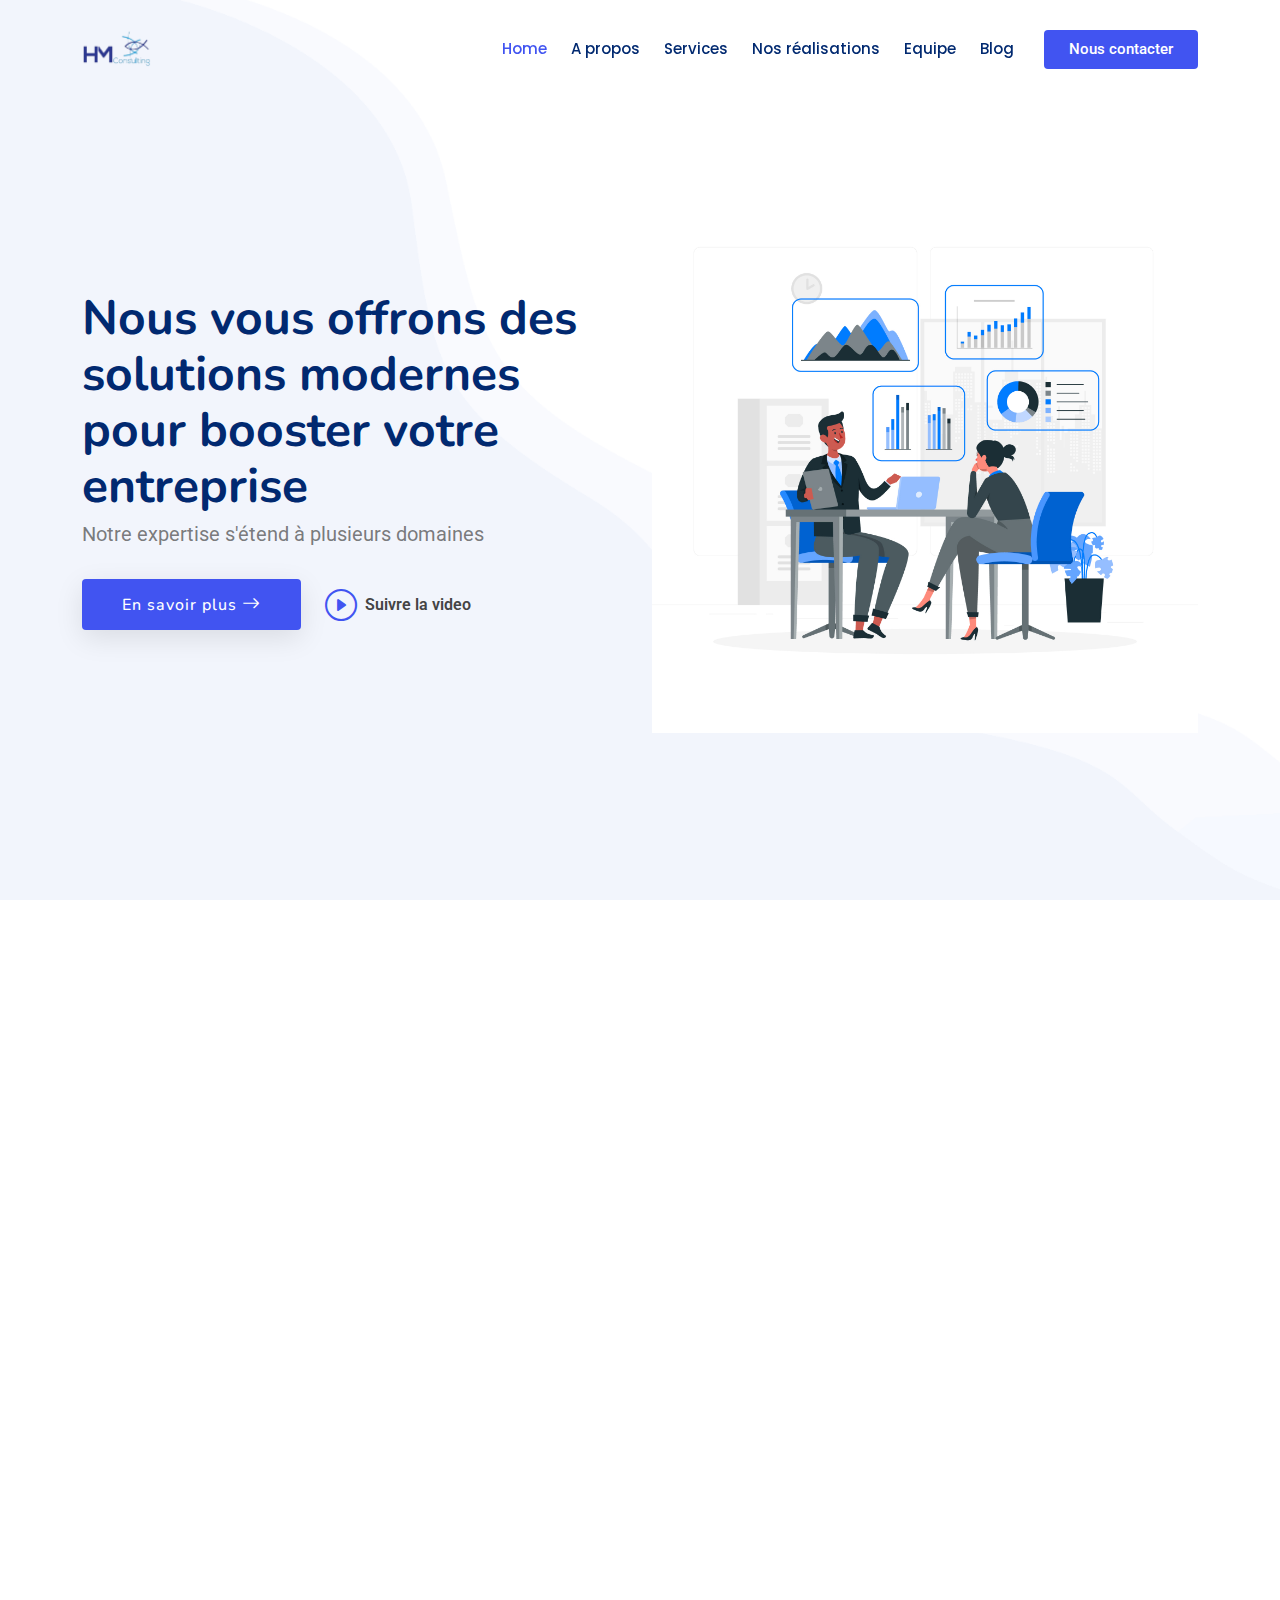
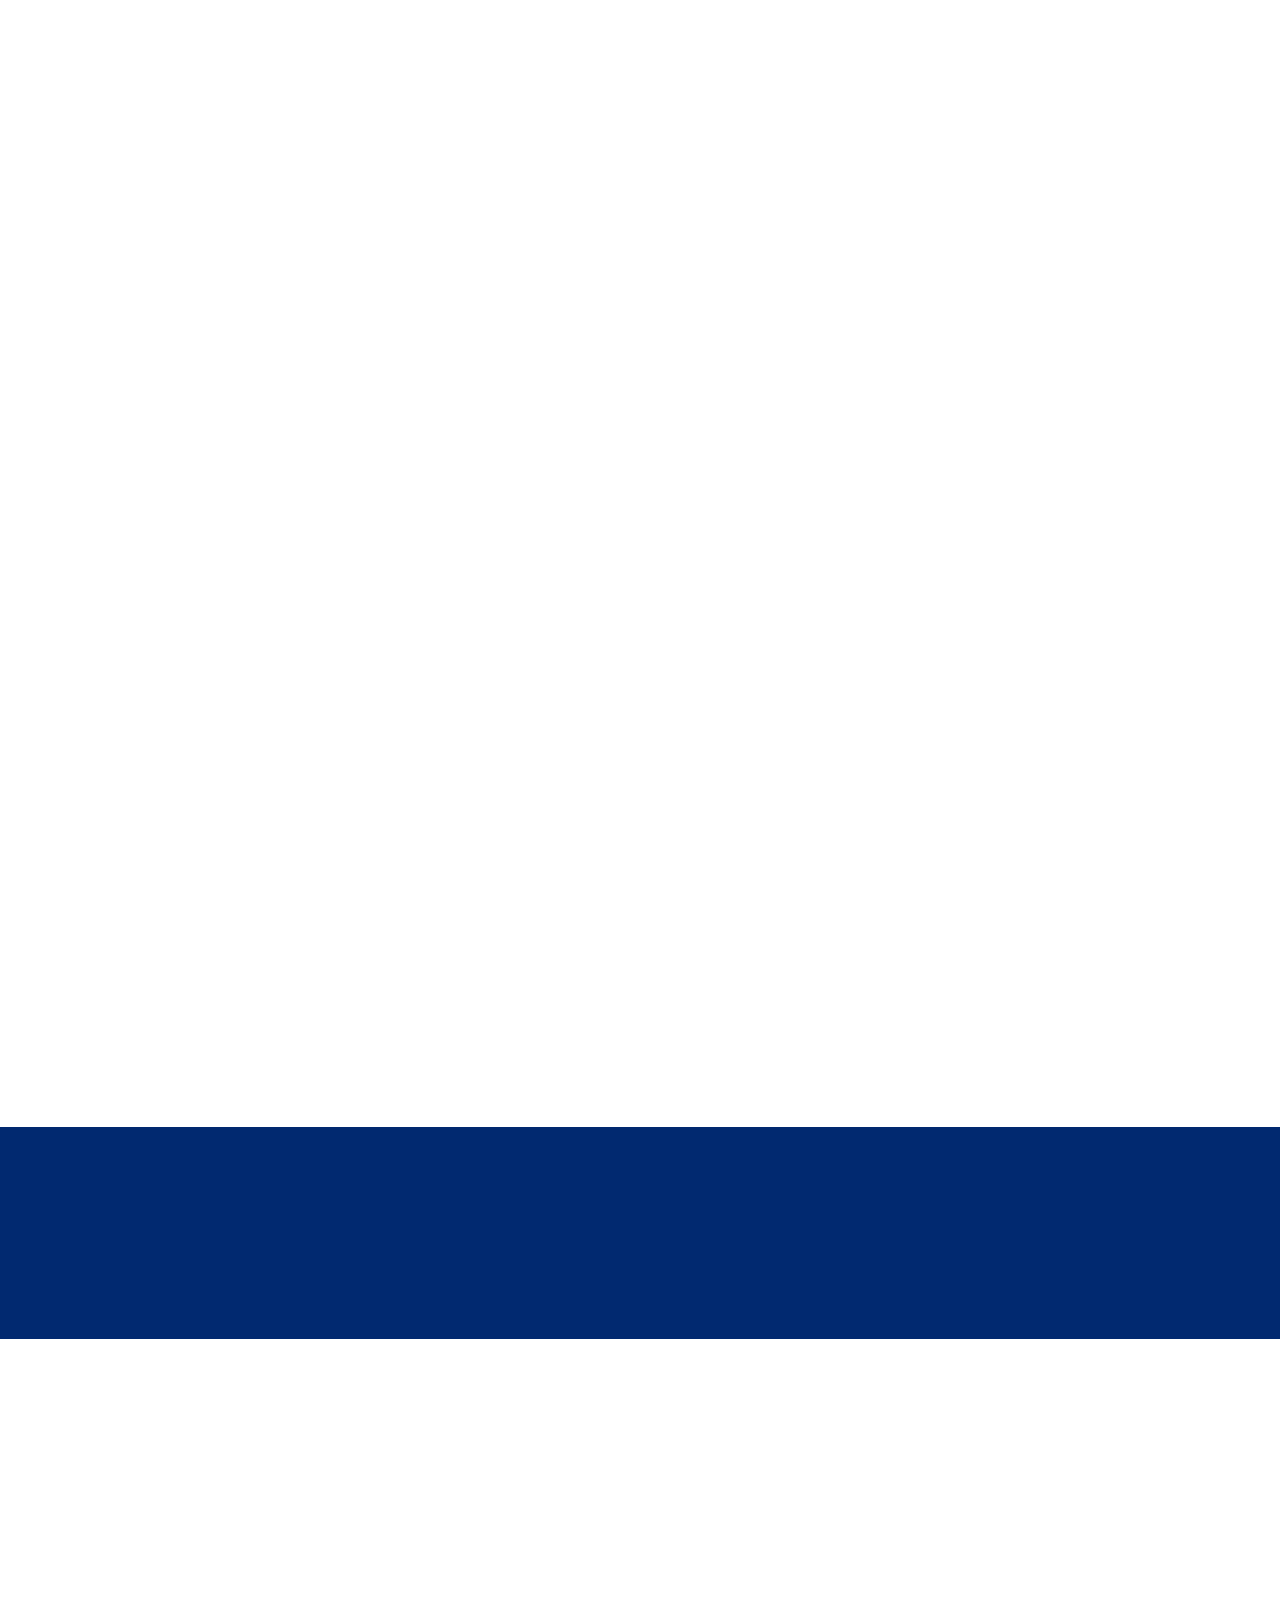
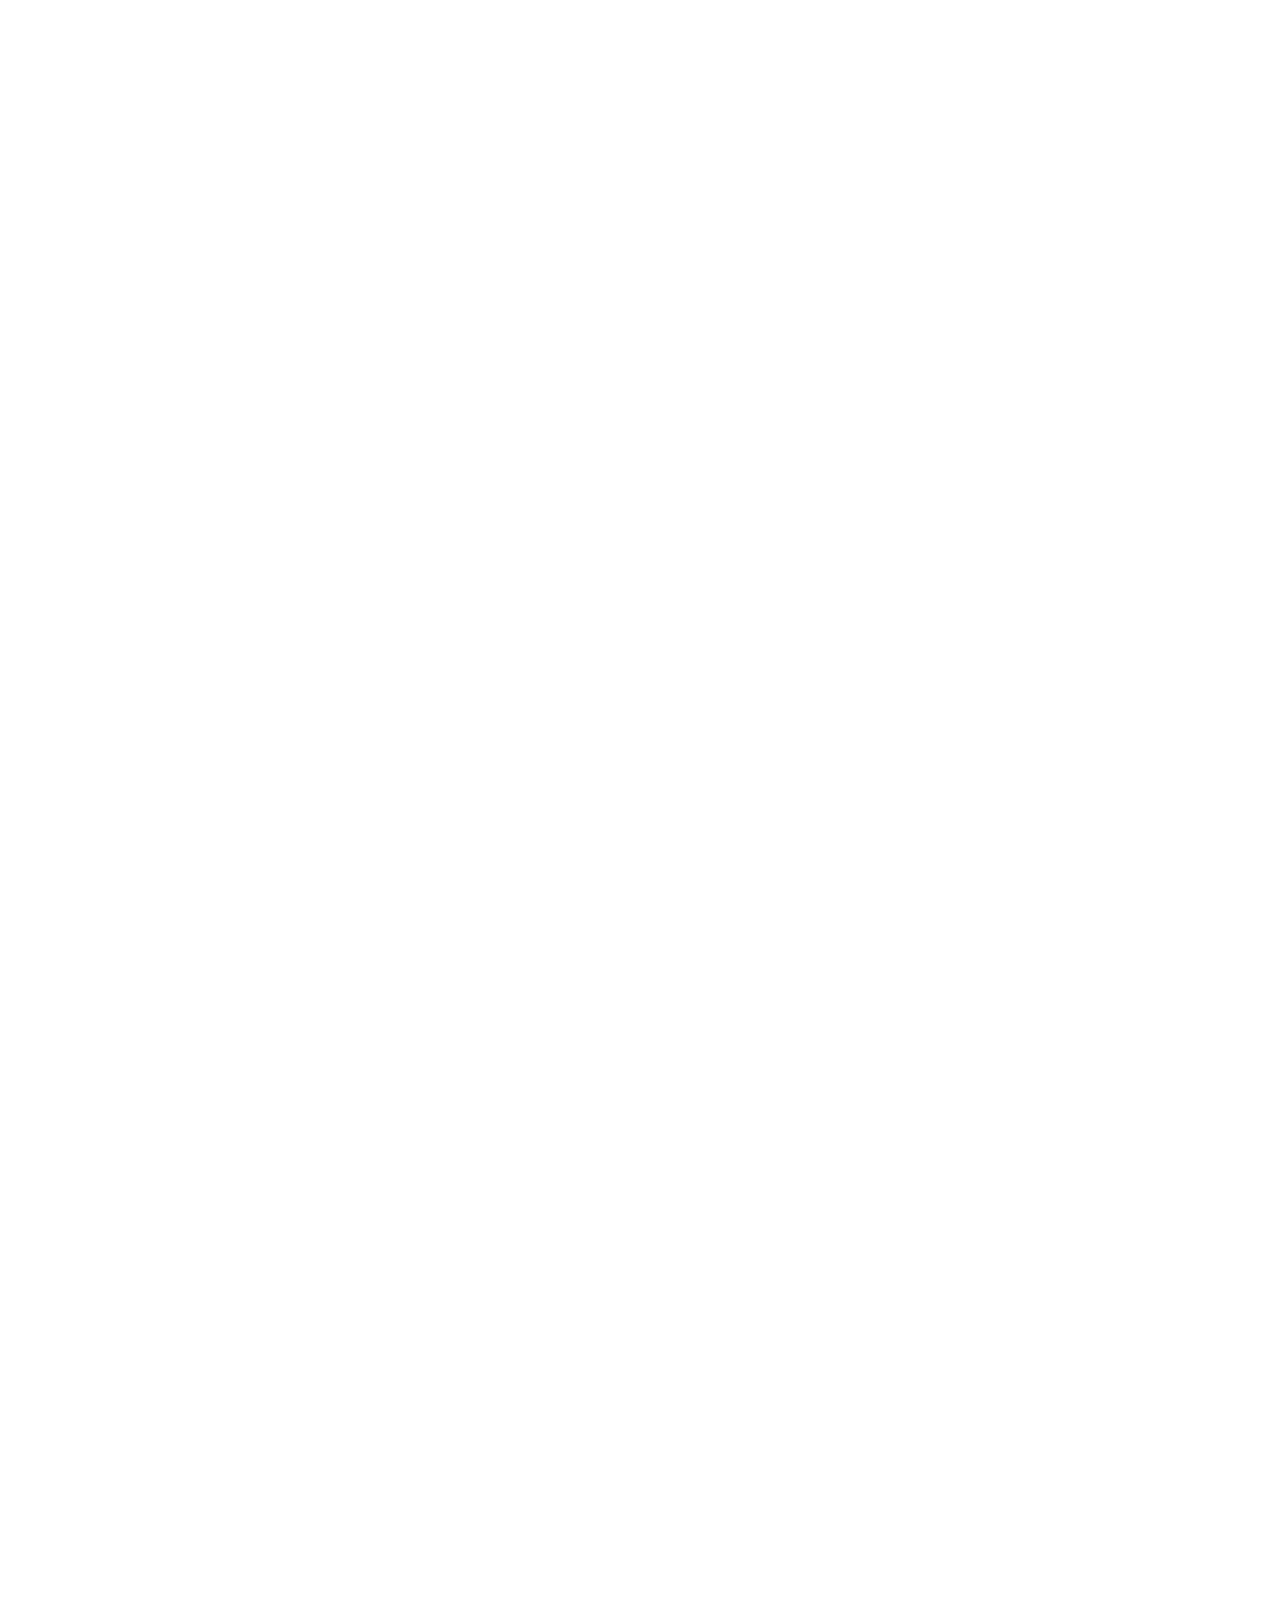
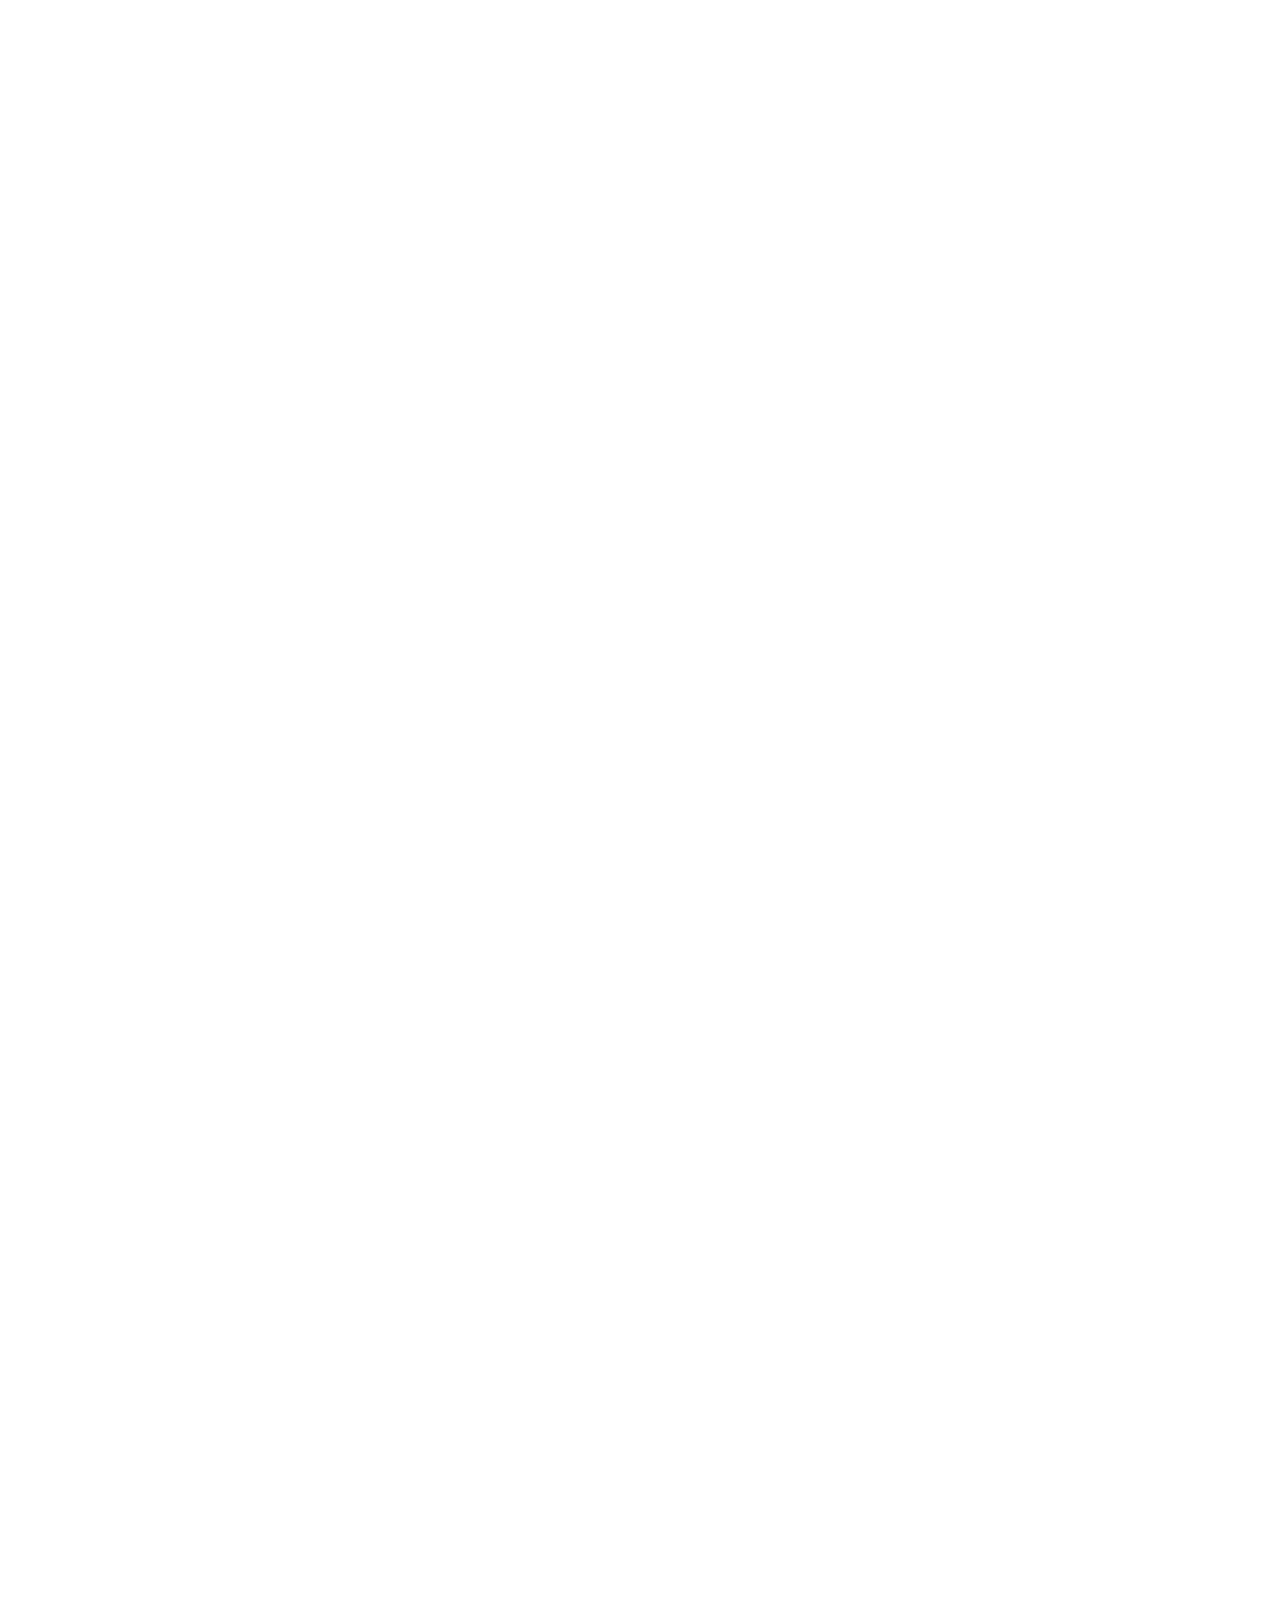
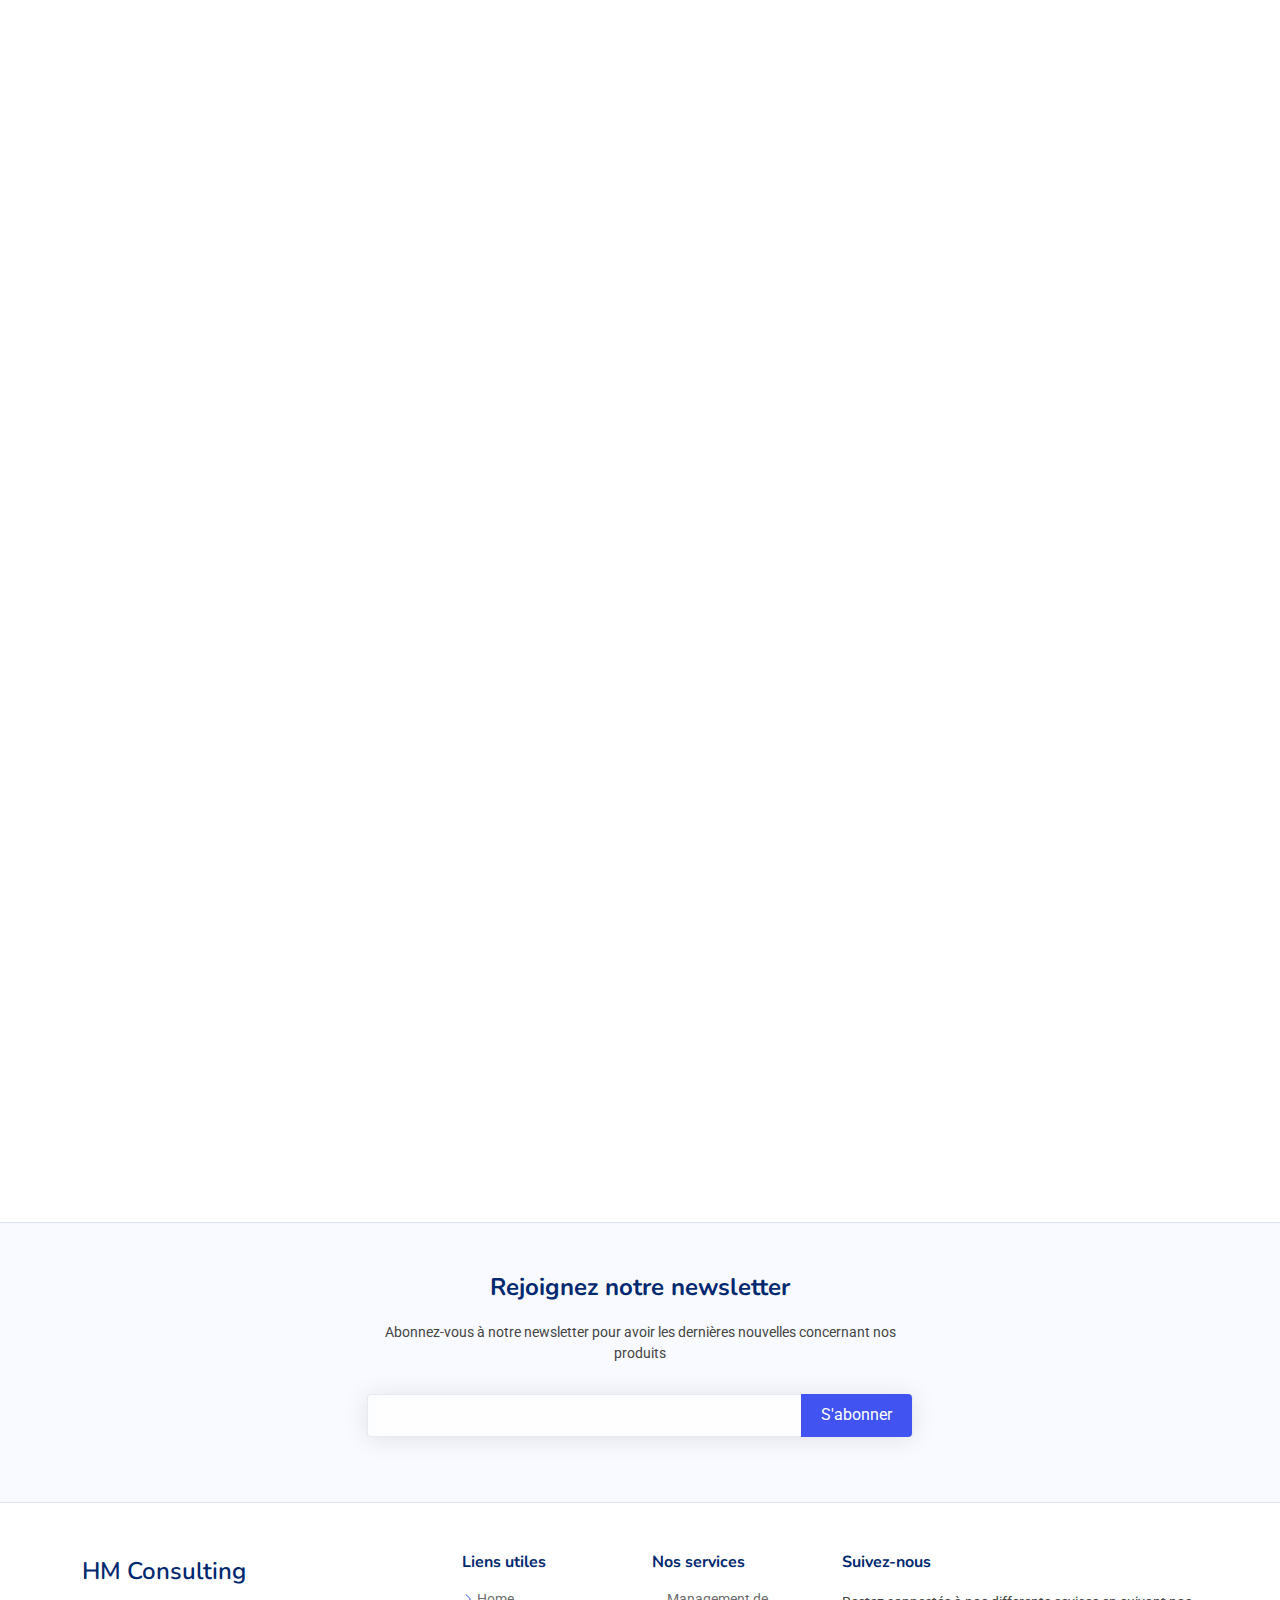
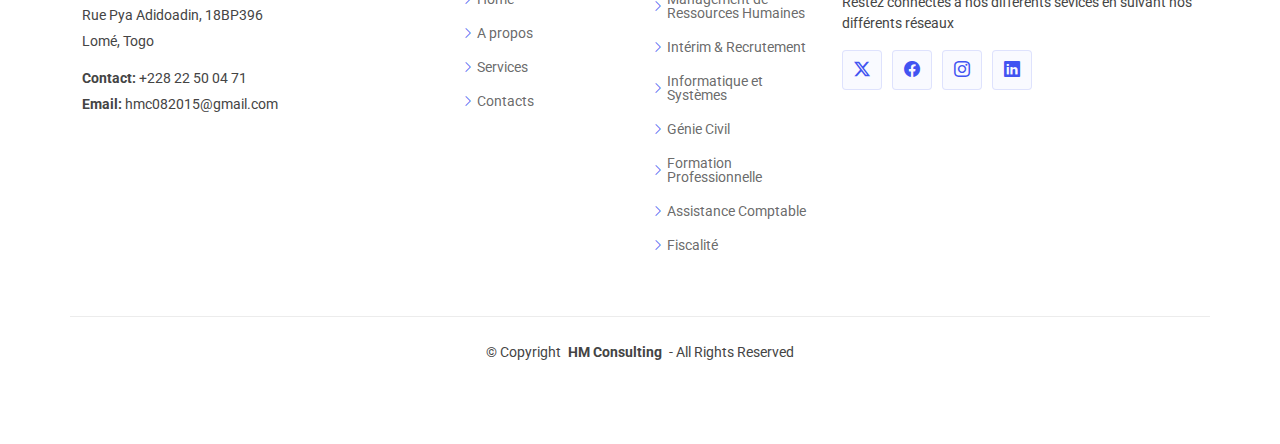
==== commit 6469c6f4: "correction  : remarks 1" ====
--- a/index.html
+++ b/index.html
@@ -4,12 +4,12 @@
 <head>
   <meta charset="utf-8">
   <meta content="width=device-width, initial-scale=1.0" name="viewport">
-  <title>Index - HM Consulting  Bootstrap Template</title>
+  <title>Acceuil - HM Consulting</title>
   <meta name="description" content="">
   <meta name="keywords" content="">
 
   <!-- Favicons -->
-  <link href="assets/img/favicon.png" rel="icon">
+  <link href="assets/img/logo.jpg" rel="icon">
   <link href="assets/img/apple-touch-icon.png" rel="apple-touch-icon">
 
   <!-- Fonts -->
@@ -27,6 +27,18 @@
   <!-- Main CSS File -->
   <link href="assets/css/main.css" rel="stylesheet">
 
+ <!-- Description (optimisée pour le SEO) -->
+  <meta name="description" content="HM Consulting est une agence de consulting spécialisée en stratégie, gestion de projet et développement commercial. Boostez la croissance de votre entreprise grâce à nos experts. Contactez-nous pour un diagnostic gratuit.">
+  
+  <!-- Mots-clés optimisés pour le SEO -->
+  <meta name="keywords" content="Agence de Consulting, Stratégie d'entreprise, Gestion de projet, Développement commercial, Consulting sur mesure, Transformation digitale, Croissance des entreprises">
+  
+  <!-- Balises Open Graph (pour les réseaux sociaux) -->
+  <meta property="og:title" content="HM Consulting - Agence de Consulting stratégique pour Entreprises">
+  <meta property="og:description" content="Boostez la croissance de votre entreprise avec nos experts">
+  <meta property="og:image" content="url-de-l-image-de-promotion.jpg">
+  <meta property="og:url" content="https://www.hmconsulting.com">
+  <meta property="og:type" content="website">
   <!-- =======================================================
   * Template Name: HM Consulting 
   * Template URL: https://bootstrapmade.com/HM Consulting -bootstrap-startup-template/
@@ -43,8 +55,8 @@
 
       <a href="index.html" class="logo d-flex align-items-center me-auto">
         <!-- Uncomment the line below if you also wish to use an image logo -->
-        <img src="assets/img/logo.png" alt="">
-        <h1 class="sitename">HM Consulting </h1>
+        <img src="assets/img/logo.png" width="70" alt="logo-hm-consulting">
+        <!--<h1 class="sitename">HM Consulting </h1>-->
       </a>
 
       <nav id="navmenu" class="navmenu">
@@ -71,11 +83,11 @@
       <div class="container">
         <div class="row gy-4">
           <div class="col-lg-6 order-2 order-lg-1 d-flex flex-column justify-content-center">
-            <h1 data-aos="fade-up">Nous vous offrons des solutions modernes pour développer votre entreprise</h1>
+            <h1 data-aos="fade-up">Nous vous offrons des solutions modernes pour booster votre entreprise</h1>
             <p data-aos="fade-up" data-aos-delay="100">Notre expertise s'étend à plusieurs domaines</p>
             <div class="d-flex flex-column flex-md-row" data-aos="fade-up" data-aos-delay="200">
               <a href="#about" class="btn-get-started">En savoir plus<i class="bi bi-arrow-right"></i></a>
-              <a href="https://www.youtube.com/watch?v=Y7f98aduVJ8" class="glightbox btn-watch-video d-flex align-items-center justify-content-center ms-0 ms-md-4 mt-4 mt-md-0"><i class="bi bi-play-circle"></i><span>Suivre la video</span></a>
+              <a href="#" class="glightbox btn-watch-video d-flex align-items-center justify-content-center ms-0 ms-md-4 mt-4 mt-md-0"><i class="bi bi-play-circle"></i><span>Suivre la video</span></a>
             </div>
           </div>
           <div class="col-lg-6 order-1 order-lg-2 hero-img" data-aos="zoom-out">
@@ -95,9 +107,9 @@
           <div class="col-lg-6 d-flex flex-column justify-content-center" data-aos="fade-up" data-aos-delay="200">
             <div class="content">
               <h3>Qui sommes nous ?</h3>
-              <h2>HM Consulting est un cabinet de d'assistance et de conseils spécialisé. Nous vous accompagnons dans plusieurs domaines</h2>
+              <h2>HM Consulting est un cabinet de d'assistance et de conseils spécialisé. Notre expertise sétend à plusieurs domaines</h2>
               <p>
-                Nos domaines d'expertise, Management de Ressources Humaines, Intérim & Recrutement, Formation Professionnelle, Ingénierie Financière, Sécurité Gardiennage, Génie Civil, Assistance Comptable, Fiscalité  
+                Management de Ressources Humaines, Intérim & Recrutement, Formation Professionnelle, Ingénierie Financière, Sécurité Gardiennage, Génie Civil, Assistance Comptable, Fiscalité  
               </p>
               <div class="text-center text-lg-start">
                 <a href="#" class="btn-read-more d-inline-flex align-items-center justify-content-center align-self-center">
@@ -109,7 +121,7 @@
           </div>
 
           <div class="col-lg-6 d-flex align-items-center rounded-1" data-aos="zoom-out" data-aos-delay="200">
-            <img src="assets/img/about_2.jpg" class="img-fluid rounded rounded-2" alt="">
+            <img src="assets/img/office.jpg" class="img-fluid rounded rounded-2" alt="">
           </div>
 
         </div>
@@ -117,178 +129,6 @@
 
     </section><!-- /About Section -->
 
-    <!-- Values Section -->
-    <section id="values" class="values section">
-
-      <!-- Section Title -->
-      <div class="container section-title" data-aos="fade-up">
-        <h2>Nos valeurs</h2>
-        <p>Ce que nous promouvons le plus<br></p>
-      </div><!-- End Section Title -->
-
-      <div class="container">
-
-        <div class="row gy-4">
-
-          <div class="col-lg-4" data-aos="fade-up" data-aos-delay="100">
-            <div class="card">
-              <img src="assets/img/values-1.png" class="img-fluid" alt="">
-              <h3>Ad cupiditate sed est odio</h3>
-              <p>Eum ad dolor et. Autem aut fugiat debitis voluptatem consequuntur sit. Et veritatis id.</p>
-            </div>
-          </div><!-- End Card Item -->
-
-          <div class="col-lg-4" data-aos="fade-up" data-aos-delay="200">
-            <div class="card">
-              <img src="assets/img/values-2.png" class="img-fluid" alt="">
-              <h3>Voluptatem voluptatum alias</h3>
-              <p>Repudiandae amet nihil natus in distinctio suscipit id. Doloremque ducimus ea sit non.</p>
-            </div>
-          </div><!-- End Card Item -->
-
-          <div class="col-lg-4" data-aos="fade-up" data-aos-delay="300">
-            <div class="card">
-              <img src="assets/img/values-3.png" class="img-fluid" alt="">
-              <h3>Fugit cupiditate alias nobis.</h3>
-              <p>Quam rem vitae est autem molestias explicabo debitis sint. Vero aliquid quidem commodi.</p>
-            </div>
-          </div><!-- End Card Item -->
-
-        </div>
-
-      </div>
-
-    </section><!-- /Values Section -->
-
-    <!-- Stats Section -->
-    <section id="stats" class="stats section" style="background: #012970; padding: 25px !important;">
-
-      <div class="container" data-aos="fade-up" data-aos-delay="100">
-
-        <div class="row gy-4">
-
-          <div class="col-lg-3 col-md-6">
-            <div class="stats-item d-flex align-items-center w-100 h-100 rounded rounded-2">
-              <i class="bi bi-emoji-smile color-blue flex-shrink-0"></i>
-              <div>
-                <span data-purecounter-start="0" data-purecounter-end="287" data-purecounter-duration="1" class="purecounter"></span>
-                <p>Clients satisfaits</p>
-              </div>
-            </div>
-          </div><!-- End Stats Item -->
-
-          <div class="col-lg-3 col-md-6">
-            <div class="stats-item d-flex align-items-center w-100 h-100 rounded rounded-2">
-              <i class="bi bi-journal-richtext color-orange flex-shrink-0" style="color: #ee6c20;"></i>
-              <div>
-                <span data-purecounter-start="0" data-purecounter-end="117" data-purecounter-duration="1" class="purecounter"></span>
-                <p>Projets</p>
-              </div>
-            </div>
-          </div><!-- End Stats Item -->
-
-          <div class="col-lg-3 col-md-6">
-            <div class="stats-item d-flex align-items-center w-100 h-100 rounded rounded-2">
-              <i class="bi bi-headset color-green flex-shrink-0" style="color: #15be56;"></i>
-              <div>
-                <span data-purecounter-start="0" data-purecounter-end="1512" data-purecounter-duration="1" class="purecounter"></span>
-                <p>Nombre d'heures d'assitance</p>
-              </div>
-            </div>
-          </div><!-- End Stats Item -->
-
-          <div class="col-lg-3 col-md-6">
-            <div class="stats-item d-flex align-items-center w-100 h-100 rounded rounded-2 ">
-              <i class="bi bi-people color-pink flex-shrink-0" style="color: #bb0852;"></i>
-              <div>
-                <span data-purecounter-start="0" data-purecounter-end="13" data-purecounter-duration="1" class="purecounter"></span>
-                <p>Equipe</p>
-              </div>
-            </div>
-          </div><!-- End Stats Item -->
-
-        </div>
-
-      </div>
-
-    </section><!-- /Stats Section -->
-
-    <!-- Features Section -->
-    <section id="features" class="features section">
-
-      <!-- Section Title -->
-      <div class="container section-title" data-aos="fade-up">
-        <!-- <h2>Features</h2> -->
-        <p>Nous vous assurons<br></p>
-      </div><!-- End Section Title -->
-
-      <div class="container">
-
-        <div class="row gy-5">
-
-          <div class="col-xl-6" data-aos="zoom-out" data-aos-delay="100">
-            <img src="assets/img/features.png" class="img-fluid" alt="">
-          </div>
-
-          <div class="col-xl-6 d-flex">
-            <div class="row align-self-center gy-4">
-
-              <div class="col-md-6" data-aos="fade-up" data-aos-delay="200">
-                <div class="feature-box d-flex align-items-center">
-                  <i class="bi bi-check"></i>
-                  <h3>Un service client fiable et totalement satisfaisant</h3>
-                </div>
-              </div><!-- End Feature Item -->
-
-              <div class="col-md-6" data-aos="fade-up" data-aos-delay="300">
-                <div class="feature-box d-flex align-items-center">
-                  <i class="bi bi-check"></i>
-                  <h3>Des solutions de qualité et maintenables à long terme</h3>
-
-                </div>
-              </div><!-- End Feature Item -->
-
-              <div class="col-md-6" data-aos="fade-up" data-aos-delay="400">
-                <div class="feature-box d-flex align-items-center">
-                  <i class="bi bi-check"></i>
-                  <h3>Une assurance qualité de tous nos produits et solutions</h3>
-
-
-                </div>
-              </div><!-- End Feature Item -->
-
-              <div class="col-md-6" data-aos="fade-up" data-aos-delay="500">
-                <div class="feature-box d-flex align-items-center">
-                  <i class="bi bi-check"></i>
-                  <h3>Une disponibilité continue (24h/24, 7j/7)</h3>
-                </div>
-              </div><!-- End Feature Item -->
-
-              <div class="col-md-6" data-aos="fade-up" data-aos-delay="600">
-                <div class="feature-box d-flex align-items-center">
-                  <i class="bi bi-check"></i>
-                  <h3>Une relation client fluide et flexible</h3>
-                </div>
-              </div><!-- End Feature Item -->
-
-              <div class="col-md-6" data-aos="fade-up" data-aos-delay="700">
-                <div class="feature-box d-flex align-items-center">
-                  <i class="bi bi-check"></i>
-                  <h3>Un suivi des solutions déployées</h3>
-                </div>
-              </div><!-- End Feature Item -->
-
-            </div>
-          </div>
-
-        </div>
-
-      </div>
-
-    </section>
-    <!-- /Features Section -->
-
- 
 
     <!-- Services Section -->
     <section id="services" class="services section">
@@ -344,7 +184,7 @@
             <div class="service-item item-indigo position-relative">
               <img class="bi icon" width="120"  src="assets/img/services/financial-profit.png" alt="traning">
               <h3>Ingénierie financière</h3>
-              <p>Management de Projet, Process d'ingnierie finacière, Montage financier d'exploitation, Recherche de financement privés, Business Plan</p>
+              <p>Management de Projet, Process d'ingénierie finacière, Montage financier d'exploitation, Recherche de financement privés, Business Plan</p>
               <a href="#" class="read-more stretched-link"><span>En savoir plus</span> <i class="bi bi-arrow-right"></i></a>
             </div>
           </div><!-- End Service Item -->
@@ -353,7 +193,7 @@
             <div class="service-item item-pink position-relative">
               <img class="bi icon" width="120"  src="assets/img/services/security.png" alt="traning">
               <h3>Sécurité et Gardiennage</h3>
-              <p>IHM Consulting met à la disposition de votr société des agents de séurtié qui vous apportent le meilleur d'eux même avec en plus de leurs cométences professionnelles, leur savoir-faire</p>
+              <p>HM Consulting met à la disposition de votr société des agents de séurtié qui vous apportent le meilleur d'eux même avec en plus de leurs compétences professionnelles, leur savoir-faire</p>
               <a href="#" class="read-more stretched-link"><span>En savoir plus</span> <i class="bi bi-arrow-right"></i></a>
             </div>
 
@@ -364,6 +204,136 @@
       </div>
 
     </section><!-- /Services Section -->
+
+    <!-- Stats Section -->
+    <section id="stats" class="stats section" style="background: #012970; padding: 25px !important;">
+
+      <div class="container" data-aos="fade-up" data-aos-delay="100">
+
+        <div class="row gy-4">
+
+          <div class="col-lg-3 col-md-6">
+            <div class="stats-item d-flex align-items-center w-100 h-100 rounded rounded-2">
+              <i class="bi bi-emoji-smile color-blue flex-shrink-0"></i>
+              <div>
+                <span data-purecounter-start="0" data-purecounter-end="287" data-purecounter-duration="1" class="purecounter"></span>
+                <p>Clients satisfaits</p>
+              </div>
+            </div>
+          </div><!-- End Stats Item -->
+
+          <div class="col-lg-3 col-md-6">
+            <div class="stats-item d-flex align-items-center w-100 h-100 rounded rounded-2">
+              <i class="bi bi-journal-richtext color-orange flex-shrink-0" style="color: #ee6c20;"></i>
+              <div>
+                <span data-purecounter-start="0" data-purecounter-end="117" data-purecounter-duration="1" class="purecounter"></span>
+                <p>Projets</p>
+              </div>
+            </div>
+          </div><!-- End Stats Item -->
+
+          <div class="col-lg-3 col-md-6">
+            <div class="stats-item d-flex align-items-center w-100 h-100 rounded rounded-2">
+              <i class="bi bi-headset color-green flex-shrink-0" style="color: #15be56;"></i>
+              <div>
+                <span data-purecounter-start="0" data-purecounter-end="1512" data-purecounter-duration="1" class="purecounter"></span>
+                <p>Nombre d'heures d'assitance</p>
+              </div>
+            </div>
+          </div><!-- End Stats Item -->
+
+          <div class="col-lg-3 col-md-6">
+            <div class="stats-item d-flex align-items-center w-100 h-100 rounded rounded-2 ">
+              <i class="bi bi-people color-pink flex-shrink-0" style="color: #bb0852;"></i>
+              <div>
+                <span data-purecounter-start="0" data-purecounter-end="13" data-purecounter-duration="1" class="purecounter"></span>
+                <p>Equipe</p>
+              </div>
+            </div>
+          </div><!-- End Stats Item -->
+
+        </div>
+
+      </div>
+
+    </section><!-- /Stats Section -->
+
+    <!-- Features Section -->
+    <section id="features" class="features section">
+
+      <!-- Section Title -->
+      <div class="container section-title" data-aos="fade-up">
+        <!-- <h2>Features</h2> -->
+        <p>Nous vous assurons<br></p>
+      </div><!-- End Section Title -->
+
+      <div class="container">
+
+        <div class="row gy-5">
+
+          <div class="col-xl-6" data-aos="zoom-out" data-aos-delay="100">
+            <img src="assets/img/handshake.jpg" class="img-fluid" alt="">
+          </div>
+
+          <div class="col-xl-6 d-flex">
+            <div class="row align-self-center gy-4">
+
+              <div class="col-md-6" data-aos="fade-up" data-aos-delay="200">
+                <div class="feature-box d-flex align-items-center">
+                  <i class="bi bi-check"></i>
+                  <h3>Un service client fiable et totalement dédié à votre satisfaction</h3>
+                </div>
+              </div><!-- End Feature Item -->
+
+              <div class="col-md-6" data-aos="fade-up" data-aos-delay="300">
+                <div class="feature-box d-flex align-items-center">
+                  <i class="bi bi-check"></i>
+                  <h3>Des solutions de qualité et maintenables à long terme</h3>
+
+                </div>
+              </div><!-- End Feature Item -->
+
+              <div class="col-md-6" data-aos="fade-up" data-aos-delay="400">
+                <div class="feature-box d-flex align-items-center">
+                  <i class="bi bi-check"></i>
+                  <h3>Une assurance qualité de tous nos produits et solutions</h3>
+
+
+                </div>
+              </div><!-- End Feature Item -->
+
+              <div class="col-md-6" data-aos="fade-up" data-aos-delay="500">
+                <div class="feature-box d-flex align-items-center">
+                  <i class="bi bi-check"></i>
+                  <h3>Une disponibilité continue (24h/24, 7j/7)</h3>
+                </div>
+              </div><!-- End Feature Item -->
+
+              <div class="col-md-6" data-aos="fade-up" data-aos-delay="600">
+                <div class="feature-box d-flex align-items-center">
+                  <i class="bi bi-check"></i>
+                  <h3>Une relation client fluide et flexible</h3>
+                </div>
+              </div><!-- End Feature Item -->
+
+              <div class="col-md-6" data-aos="fade-up" data-aos-delay="700">
+                <div class="feature-box d-flex align-items-center">
+                  <i class="bi bi-check"></i>
+                  <h3>Un suivi complet des solutions déployées</h3>
+                </div>
+              </div><!-- End Feature Item -->
+
+            </div>
+          </div>
+
+        </div>
+
+      </div>
+
+    </section>
+    <!-- /Features Section -->
+
+ 
 
   
 
@@ -582,18 +552,16 @@
           </script>
           <div class="swiper-wrapper">
 
+
             <div class="swiper-slide">
               <div class="testimonial-item">
                 <div class="stars">
                   <i class="bi bi-star-fill"></i><i class="bi bi-star-fill"></i><i class="bi bi-star-fill"></i><i class="bi bi-star-fill"></i><i class="bi bi-star-fill"></i>
                 </div>
                 <p>
-                  Proin iaculis purus consequat sem cure digni ssim donec porttitora entum suscipit rhoncus. Accusantium quam, ultricies eget id, aliquam eget nibh et. Maecen aliquam, risus at semper.
-                </p>
-                <div class="profile mt-auto">
-                  <img src="assets/img/testimonials/testimonials-1.jpg" class="testimonial-img" alt="">
-                  <h3>Saul Goodman</h3>
-                  <h4>Ceo &amp; Founder</h4>
+                  En pleine restructuration, HM Consulting nous a aidés à lever des fonds et à optimiser notre financement. Leur stratégie claire et leur expertise ont relancé notre croissance                <div class="profile mt-auto">
+                  <h3>Thierry AMEBE</h3>
+                  <h4>DG d'une PME</h4>
                 </div>
               </div>
             </div><!-- End testimonial item -->
@@ -604,12 +572,12 @@
                   <i class="bi bi-star-fill"></i><i class="bi bi-star-fill"></i><i class="bi bi-star-fill"></i><i class="bi bi-star-fill"></i><i class="bi bi-star-fill"></i>
                 </div>
                 <p>
-                  Export tempor illum tamen malis malis eram quae irure esse labore quem cillum quid cillum eram malis quorum velit fore eram velit sunt aliqua noster fugiat irure amet legam anim culpa.
-                </p>
+                  HM Consulting a transformé notre gestion des ressources humaines et recruté des talents clés. Une équipe réactive et à l'écoute !
+              </p>
                 <div class="profile mt-auto">
-                  <img src="assets/img/testimonials/testimonials-2.jpg" class="testimonial-img" alt="">
-                  <h3>Sara Wilsson</h3>
-                  <h4>Designer</h4>
+                  <img src="assets/img/testimonials/testimonials-3.jpg" class="testimonial-img" alt="">
+                  <h3>Jena Karlis</h3>
+                  <h4>Store Owner</h4>
                 </div>
               </div>
             </div><!-- End testimonial item -->
@@ -620,12 +588,11 @@
                   <i class="bi bi-star-fill"></i><i class="bi bi-star-fill"></i><i class="bi bi-star-fill"></i><i class="bi bi-star-fill"></i><i class="bi bi-star-fill"></i>
                 </div>
                 <p>
-                  Enim nisi quem export duis labore cillum quae magna enim sint quorum nulla quem veniam duis minim tempor labore quem eram duis noster aute amet eram fore quis sint minim.
-                </p>
+                  Leur service de gardiennage est fiable et proactif. Nous sommes pleinement satisfaits de leur gestion de la sécurité.                </p>
                 <div class="profile mt-auto">
-                  <img src="assets/img/testimonials/testimonials-3.jpg" class="testimonial-img" alt="">
-                  <h3>Jena Karlis</h3>
-                  <h4>Store Owner</h4>
+                  <img src="assets/img/testimonials/testimonials-4.jpg" class="testimonial-img" alt="">
+                  <h3>Kamara KOENAN </h3>
+                  <h4>DG d'une PME</h4>
                 </div>
               </div>
             </div><!-- End testimonial item -->
@@ -636,27 +603,10 @@
                   <i class="bi bi-star-fill"></i><i class="bi bi-star-fill"></i><i class="bi bi-star-fill"></i><i class="bi bi-star-fill"></i><i class="bi bi-star-fill"></i>
                 </div>
                 <p>
-                  Fugiat enim eram quae cillum dolore dolor amet nulla culpa multos export minim fugiat minim velit minim dolor enim duis veniam ipsum anim magna sunt elit fore quem dolore labore illum veniam.
-                </p>
+                    Grâce à leur stratégie claire, nous avons levé des fonds et stabilisé notre entreprise. Leur professionnalisme est remarquable.                </p>
                 <div class="profile mt-auto">
-                  <img src="assets/img/testimonials/testimonials-4.jpg" class="testimonial-img" alt="">
-                  <h3>Matt Brandon</h3>
-                  <h4>Freelancer</h4>
-                </div>
-              </div>
-            </div><!-- End testimonial item -->
-
-            <div class="swiper-slide">
-              <div class="testimonial-item">
-                <div class="stars">
-                  <i class="bi bi-star-fill"></i><i class="bi bi-star-fill"></i><i class="bi bi-star-fill"></i><i class="bi bi-star-fill"></i><i class="bi bi-star-fill"></i>
-                </div>
-                <p>
-                  Quis quorum aliqua sint quem legam fore sunt eram irure aliqua veniam tempor noster veniam enim culpa labore duis sunt culpa nulla illum cillum fugiat legam esse veniam culpa fore nisi cillum quid.
-                </p>
-                <div class="profile mt-auto">
-                  <img src="assets/img/testimonials/testimonials-5.jpg" class="testimonial-img" alt="">
-                  <h3>John Larson</h3>
+                  <img src="assets/img/testimonials/testimonials-2.jpg" width="35" class="testimonial-img" alt="">
+                  <h3>Kafui AMETEPE</h3>
                   <h4>Entrepreneur</h4>
                 </div>
               </div>
@@ -827,117 +777,7 @@
 
     </section><!-- /Clients Section -->
 
-    <!-- Recent Posts Section -->
-    <section id="recent-posts" class="recent-posts section">
-
-      <!-- Section Title -->
-      <div class="container section-title" data-aos="fade-up">
-        <h2>Blog</h2>
-        <p>Posts récents de notre blog<p>
-      </div><!-- End Section Title -->
-
-      <div class="container">
-
-        <div class="row gy-5">
-
-          <div class="col-xl-4 col-md-6">
-            <div class="post-item position-relative h-100" data-aos="fade-up" data-aos-delay="100">
-
-              <div class="post-img position-relative overflow-hidden">
-                <img src="assets/img/blog/blog-1.jpg" class="img-fluid" alt="">
-                <span class="post-date">December 12</span>
-              </div>
-
-              <div class="post-content d-flex flex-column">
-
-                <h3 class="post-title">Eum ad dolor et. Autem aut fugiat debitis</h3>
-
-                <div class="meta d-flex align-items-center">
-                  <div class="d-flex align-items-center">
-                    <i class="bi bi-person"></i> <span class="ps-2">Julia Parker</span>
-                  </div>
-                  <span class="px-3 text-black-50">/</span>
-                  <div class="d-flex align-items-center">
-                    <i class="bi bi-folder2"></i> <span class="ps-2">Politics</span>
-                  </div>
-                </div>
-
-                <hr>
-
-                <a href="blog-details.html" class="readmore stretched-link"><span>En savoir plus</span><i class="bi bi-arrow-right"></i></a>
-
-              </div>
-
-            </div>
-          </div><!-- End post item -->
-
-          <div class="col-xl-4 col-md-6">
-            <div class="post-item position-relative h-100" data-aos="fade-up" data-aos-delay="200">
-
-              <div class="post-img position-relative overflow-hidden">
-                <img src="assets/img/blog/blog-2.jpg" class="img-fluid" alt="">
-                <span class="post-date">July 17</span>
-              </div>
-
-              <div class="post-content d-flex flex-column">
-
-                <h3 class="post-title">Et repellendus molestiae qui est sed omnis</h3>
-
-                <div class="meta d-flex align-items-center">
-                  <div class="d-flex align-items-center">
-                    <i class="bi bi-person"></i> <span class="ps-2">Mario Douglas</span>
-                  </div>
-                  <span class="px-3 text-black-50">/</span>
-                  <div class="d-flex align-items-center">
-                    <i class="bi bi-folder2"></i> <span class="ps-2">Sports</span>
-                  </div>
-                </div>
-
-                <hr>
-
-                <a href="blog-details.html" class="readmore stretched-link"><span>En savoir plus</span><i class="bi bi-arrow-right"></i></a>
-
-              </div>
-
-            </div>
-          </div><!-- End post item -->
-
-          <div class="col-xl-4 col-md-6" data-aos="fade-up" data-aos-delay="300">
-            <div class="post-item position-relative h-100">
-
-              <div class="post-img position-relative overflow-hidden">
-                <img src="assets/img/blog/blog-3.jpg" class="img-fluid" alt="">
-                <span class="post-date">September 05</span>
-              </div>
-
-              <div class="post-content d-flex flex-column">
-
-                <h3 class="post-title">Quia assumenda est et veritati tirana ploder</h3>
-
-                <div class="meta d-flex align-items-center">
-                  <div class="d-flex align-items-center">
-                    <i class="bi bi-person"></i> <span class="ps-2">Lisa Hunter</span>
-                  </div>
-                  <span class="px-3 text-black-50">/</span>
-                  <div class="d-flex align-items-center">
-                    <i class="bi bi-folder2"></i> <span class="ps-2">Economics</span>
-                  </div>
-                </div>
-
-                <hr>
-
-                <a href="blog-details.html" class="readmore stretched-link"><span>En savoir plus</span><i class="bi bi-arrow-right"></i></a>
-
-              </div>
-
-            </div>
-          </div><!-- End post item -->
-
-        </div>
-
-      </div>
-
-    </section><!-- /Recent Posts Section -->
+ 
 
     <!-- Contact Section -->
     <section id="contact" class="contact section">
@@ -969,7 +809,6 @@
                   <i class="bi bi-telephone"></i>
                   <h3>Appelez nous</h3>
                   <p>+228 22 50 04 71</p>
-                  <p>+228 23 38 31 22</p>
                 </div>
               </div><!-- End Info Item -->
 
@@ -987,7 +826,7 @@
                   <i class="bi bi-clock"></i>
                   <h3>Horaires de travail</h3>
                   <p>Lundi - Vendredi</p>
-                  <p>9:00 - 17:00</p>
+                  <p>8:00-12:30, 14h30-18:00</p>
                 </div>
               </div><!-- End Info Item -->
 
@@ -1061,9 +900,9 @@
             <span class="sitename">HM  Consulting</span>
           </a>
           <div class="footer-contact pt-3">
-            <p>Rue Pya Adidoadin, 20BP167 </p>
-            <p>New York, NY 535022</p>
-            <p class="mt-3"><strong>Contact:</strong> <span>+228 22 50 04 71 / +228 23 38 31 22</span></p>
+            <p>Rue Pya Adidoadin, 18BP396 </p>
+            <p>Lomé, Togo</p>
+            <p class="mt-3"><strong>Contact:</strong> <span>+228 22 50 04 71</span></p>
             <p><strong>Email:</strong> <span>hmc082015@gmail.com</span></p>
           </div>
         </div>
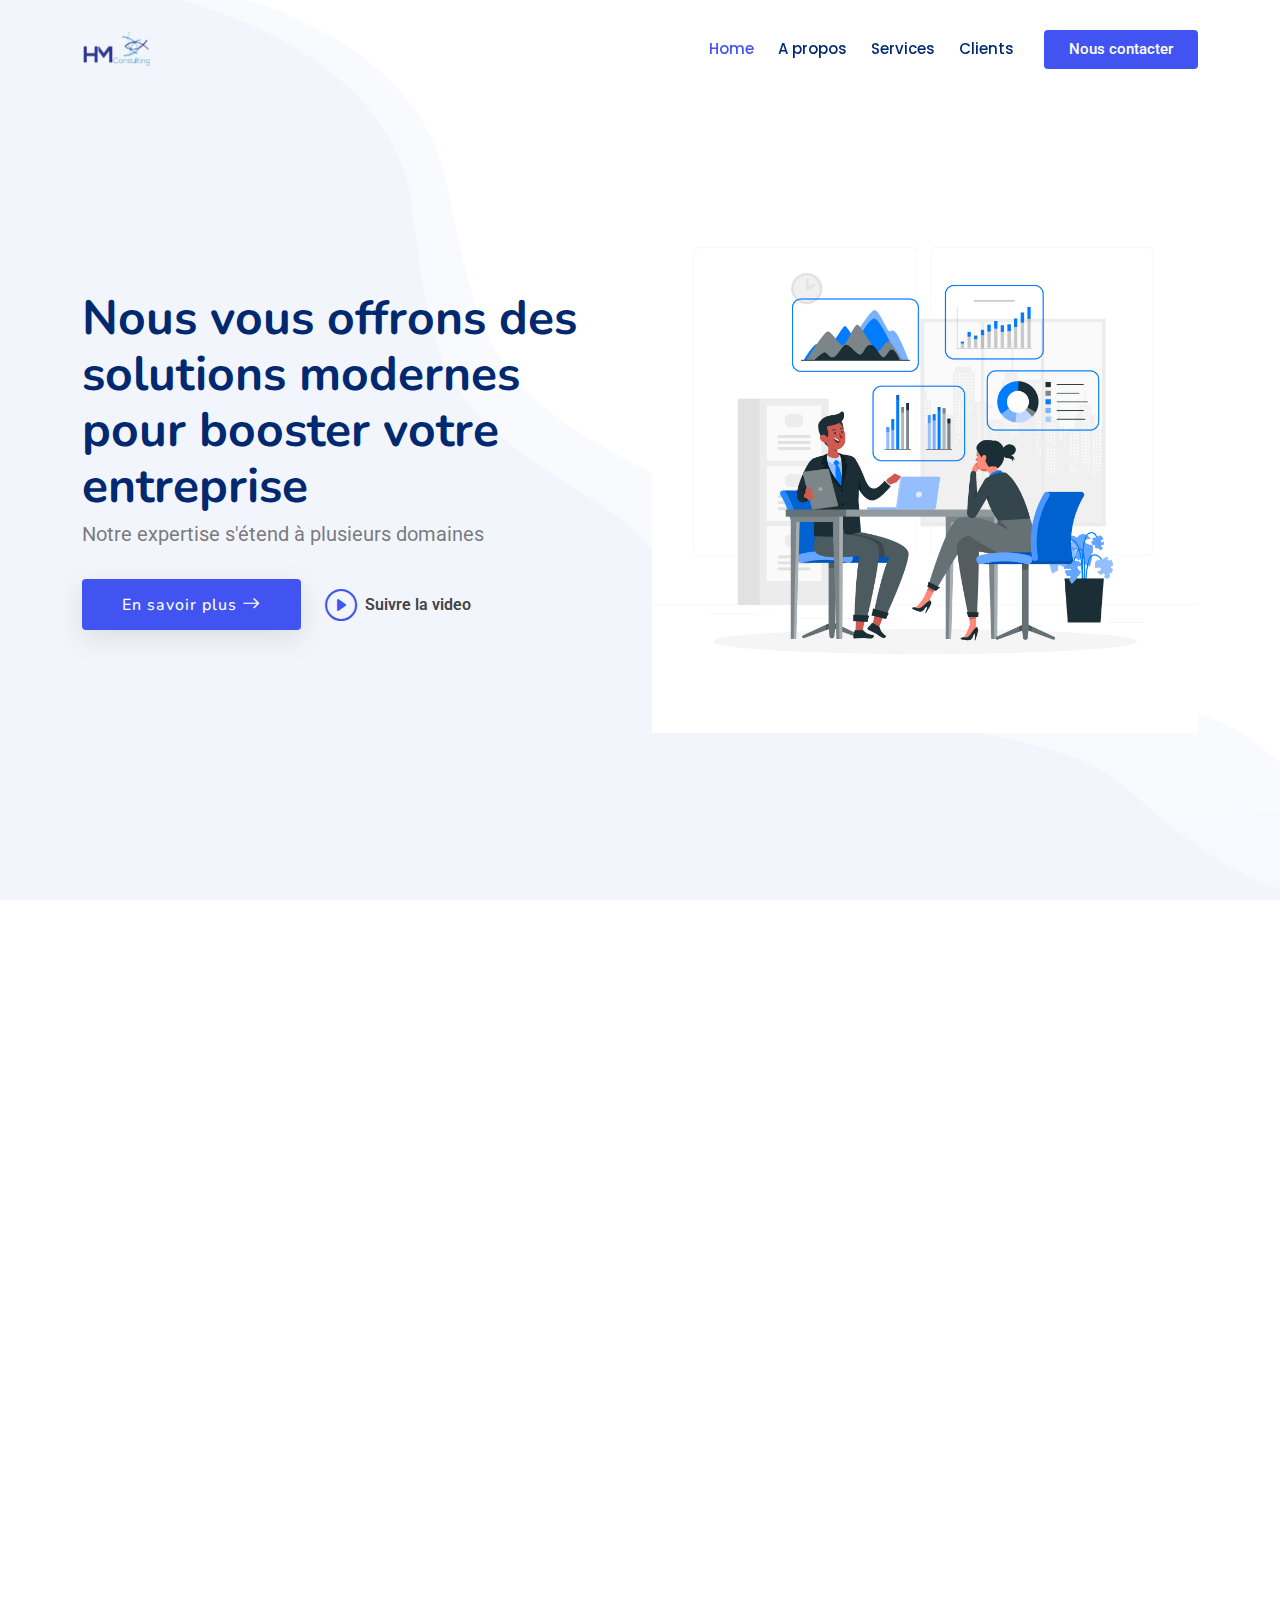
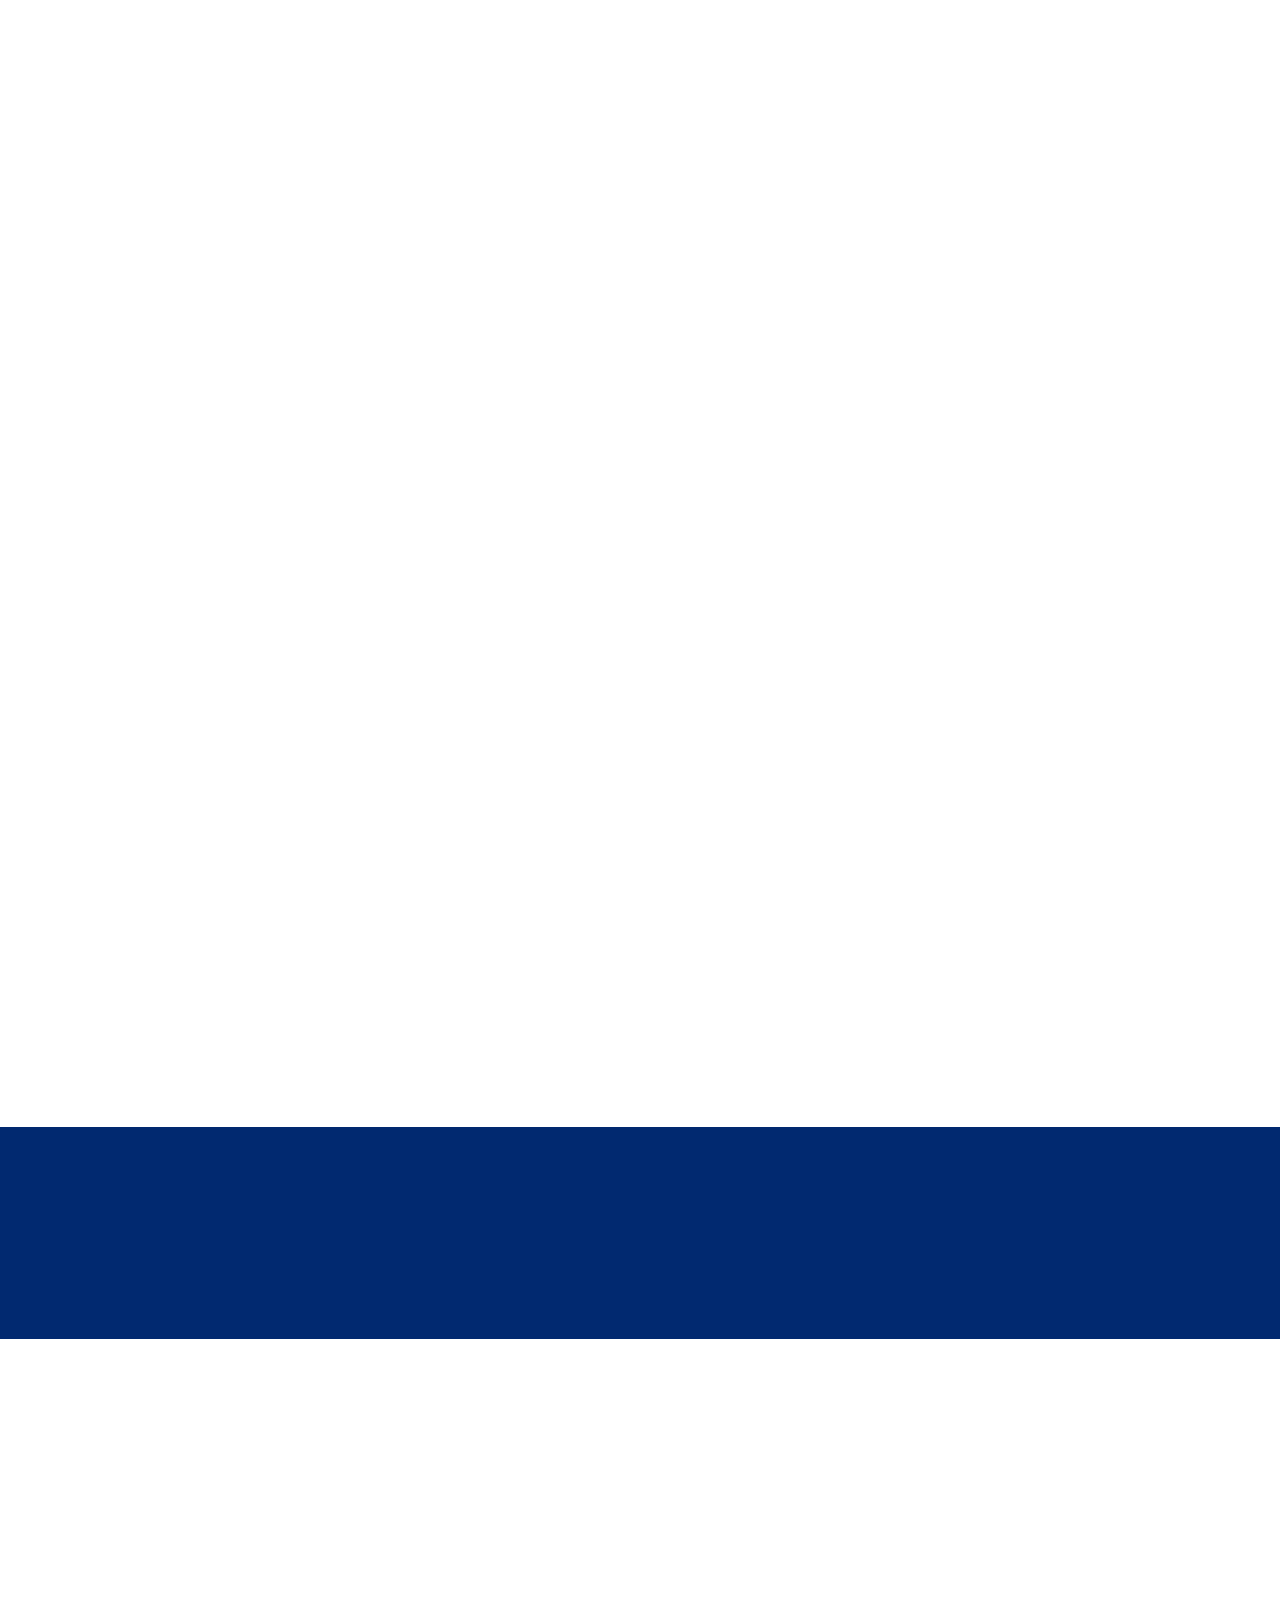
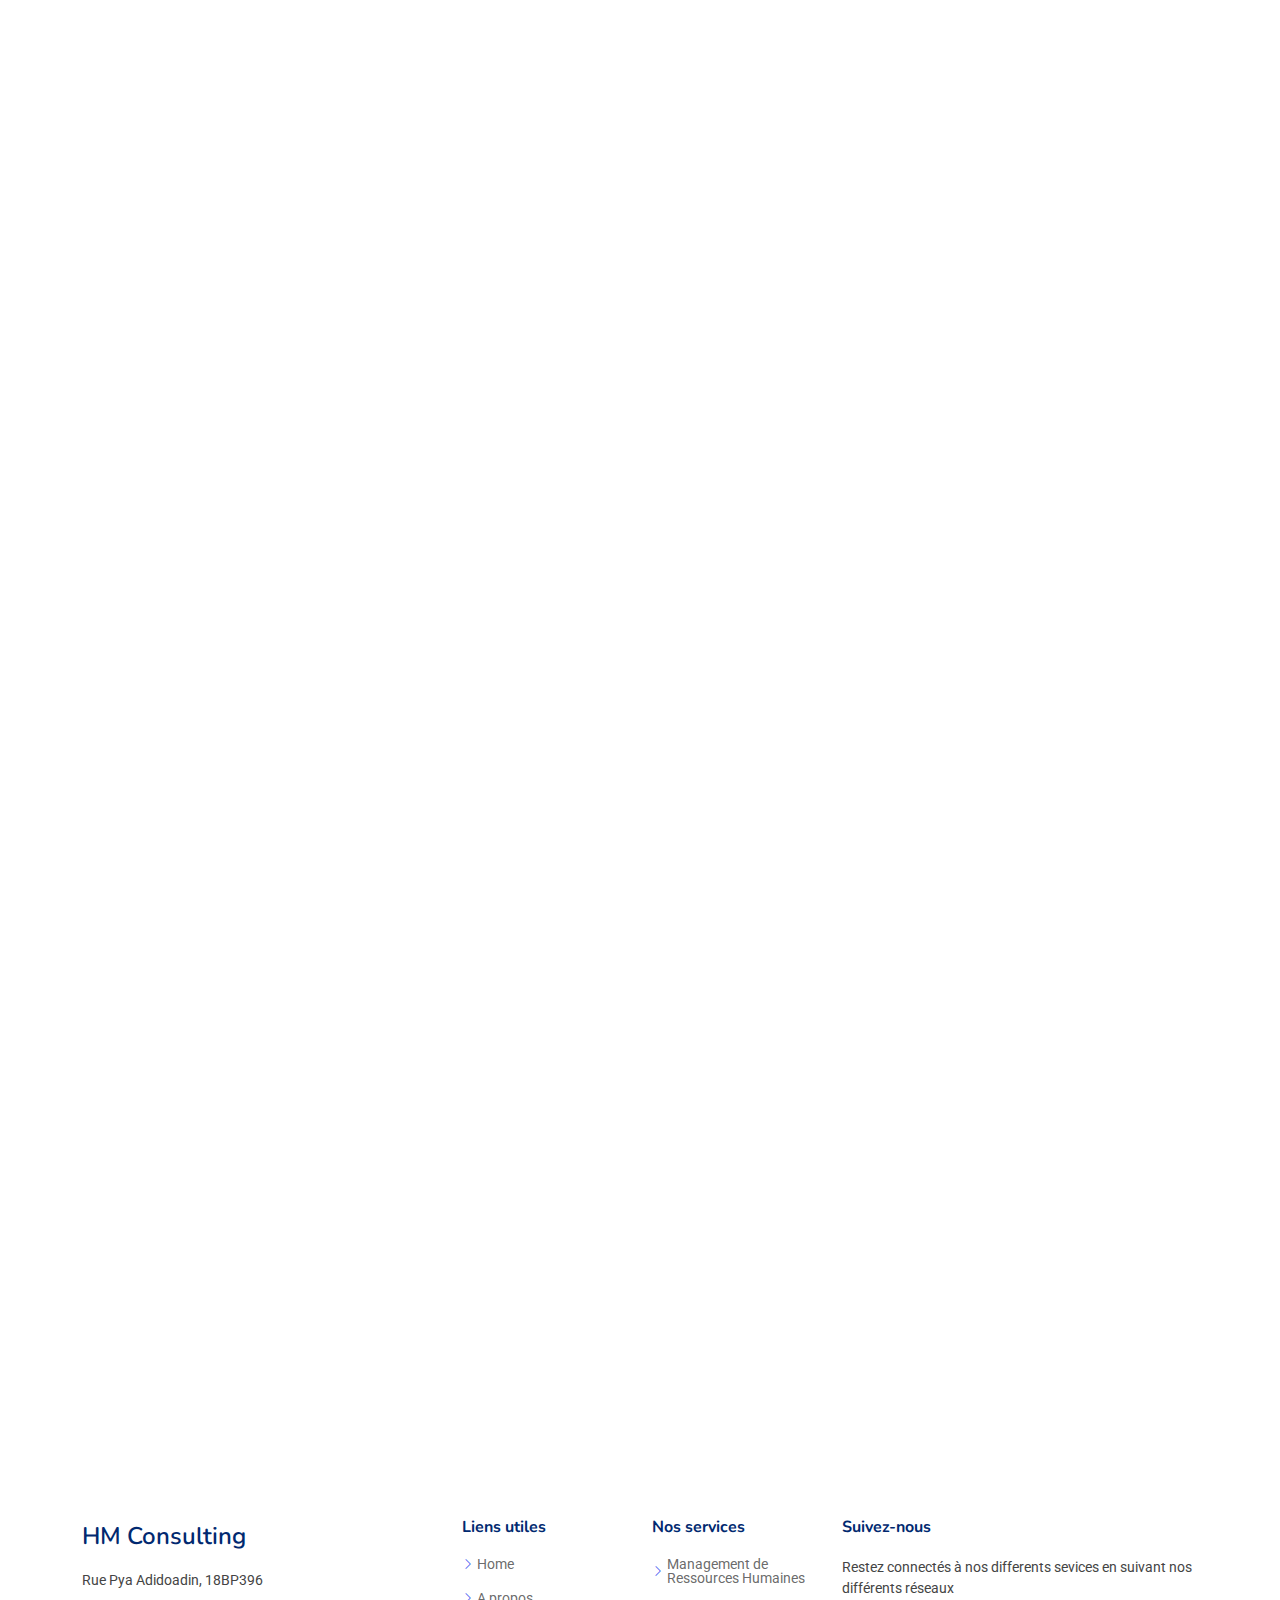
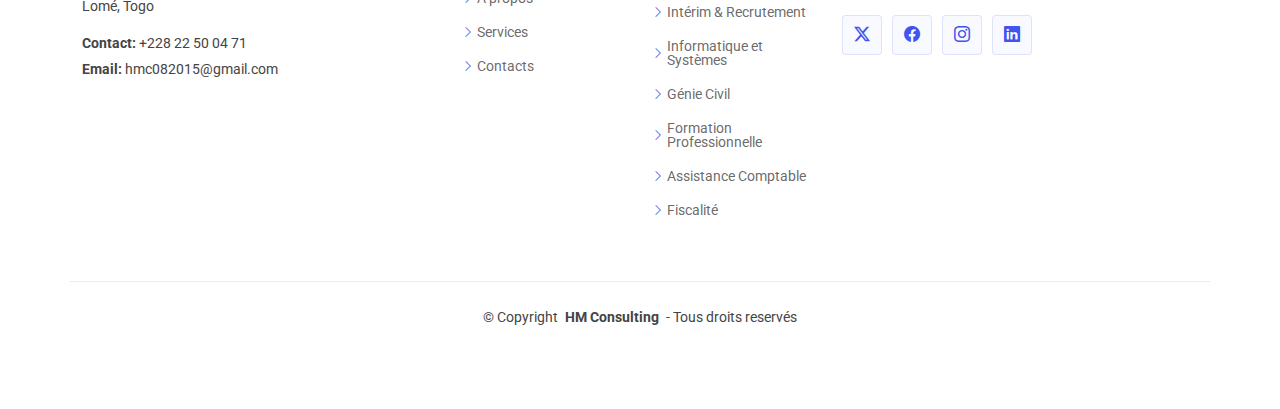
==== commit 66f18636: "finalisation -> v1.0" ====
--- a/index.html
+++ b/index.html
@@ -4,13 +4,13 @@
 <head>
   <meta charset="utf-8">
   <meta content="width=device-width, initial-scale=1.0" name="viewport">
-  <title>Acceuil - HM Consulting</title>
+  <title>HM Consulting - Agence de Consulting stratégique pour entreprises</title>
   <meta name="description" content="">
   <meta name="keywords" content="">
 
   <!-- Favicons -->
   <link href="assets/img/logo.jpg" rel="icon">
-  <link href="assets/img/apple-touch-icon.png" rel="apple-touch-icon">
+  <link href="assets/img/logo.jpg" rel="apple-touch-icon">
 
   <!-- Fonts -->
   <link href="https://fonts.googleapis.com" rel="preconnect">
@@ -28,24 +28,18 @@
   <link href="assets/css/main.css" rel="stylesheet">
 
  <!-- Description (optimisée pour le SEO) -->
-  <meta name="description" content="HM Consulting est une agence de consulting spécialisée en stratégie, gestion de projet et développement commercial. Boostez la croissance de votre entreprise grâce à nos experts. Contactez-nous pour un diagnostic gratuit.">
+  <meta name="description" content="HM Consulting est un cabinet de d'assistance et de conseils spécialisé en Management de Ressources Humaines, Intérim/Recrutement, Formation Professionnelle, Ingénierie Financière, Sécurité Gardiennage, Génie Civil, Assistance Comptable, Fiscalité ">
   
   <!-- Mots-clés optimisés pour le SEO -->
-  <meta name="keywords" content="Agence de Consulting, Stratégie d'entreprise, Gestion de projet, Développement commercial, Consulting sur mesure, Transformation digitale, Croissance des entreprises">
+  <meta name="keywords" content="Agence de Consulting, Stratégie d'entreprise, Management de Ressources Humaines, Intérim/Recrutement, Formation Professionnelle, Ingénierie Financière, Sécurité Gardiennage, Génie Civil, Assistance Comptable, Fiscalité, Agence de Consulting Togo, Consultance Togo">
   
   <!-- Balises Open Graph (pour les réseaux sociaux) -->
   <meta property="og:title" content="HM Consulting - Agence de Consulting stratégique pour Entreprises">
   <meta property="og:description" content="Boostez la croissance de votre entreprise avec nos experts">
-  <meta property="og:image" content="url-de-l-image-de-promotion.jpg">
+  <meta property="og:image" content="assets/img/logo.jpg">
   <meta property="og:url" content="https://www.hmconsulting.com">
   <meta property="og:type" content="website">
-  <!-- =======================================================
-  * Template Name: HM Consulting 
-  * Template URL: https://bootstrapmade.com/HM Consulting -bootstrap-startup-template/
-  * Updated: Nov 01 2024 with Bootstrap v5.3.3
-  * Author: BootstrapMade.com
-  * License: https://bootstrapmade.com/license/
-  ======================================================== -->
+
 </head>
 
 <body class="index-page">
@@ -64,10 +58,10 @@
           <li><a href="#hero" class="active">Home<br></a></li>
           <li><a href="#about">A propos</a></li>
           <li><a href="#services">Services</a></li>
-          <li><a href="#portfolio">Nos réalisations</a></li>
-          <li><a href="#team">Equipe</a></li>
-          <li><a href="#recent-posts">Blog</a></li>
-          <!-- <li class="dropdown"><a href="#"><span>Dropdown</span> <i class="bi bi-chevron-down toggle-dropdown"></i></a> -->
+          <li><a href="#clients">Clients</a></li>
+          <!-- <li class="dropdown"><a href="#"><span>Dropdown</span> --> 
+            </ul>
+        <i class="mobile-nav-toggle d-xl-none bi bi-list"></i>
       </nav>
 
       <a class="btn-getstarted flex-md-shrink-0" href="index.html#contact">Nous contacter</a>
@@ -226,7 +220,7 @@
             <div class="stats-item d-flex align-items-center w-100 h-100 rounded rounded-2">
               <i class="bi bi-journal-richtext color-orange flex-shrink-0" style="color: #ee6c20;"></i>
               <div>
-                <span data-purecounter-start="0" data-purecounter-end="117" data-purecounter-duration="1" class="purecounter"></span>
+                <span data-purecounter-start="0" data-purecounter-end="83" data-purecounter-duration="1" class="purecounter"></span>
                 <p>Projets</p>
               </div>
             </div>
@@ -236,7 +230,7 @@
             <div class="stats-item d-flex align-items-center w-100 h-100 rounded rounded-2">
               <i class="bi bi-headset color-green flex-shrink-0" style="color: #15be56;"></i>
               <div>
-                <span data-purecounter-start="0" data-purecounter-end="1512" data-purecounter-duration="1" class="purecounter"></span>
+                <span data-purecounter-start="0" data-purecounter-end="+800" data-purecounter-duration="1" class="purecounter"></span>
                 <p>Nombre d'heures d'assitance</p>
               </div>
             </div>
@@ -339,381 +333,7 @@
 
   
 
-    <!-- Portfolio Section -->
-    <section id="portfolio" class="portfolio section">
-
-      <!-- Section Title -->
-      <div class="container section-title" data-aos="fade-up">
-        <h2>Projets</h2>
-        <p>Quelques unes de nos réalisations</p>
-      </div><!-- End Section Title -->
-
-      <div class="container">
-
-        <div class="isotope-layout" data-default-filter="*" data-layout="masonry" data-sort="original-order">
-
-          <ul class="portfolio-filters isotope-filters" data-aos="fade-up" data-aos-delay="100">
-            <li data-filter="*" class="filter-active">Tout</li>
-            <li data-filter=".filter-app">Informatique</li>
-            <li data-filter=".filter-product">Formations</li>
-            <li data-filter=".filter-branding">Autres</li>
-          </ul><!-- End Portfolio Filters -->
-
-          <div class="row gy-4 isotope-container" data-aos="fade-up" data-aos-delay="200">
-
-            <div class="col-lg-4 col-md-6 portfolio-item isotope-item filter-app">
-              <div class="portfolio-content h-100">
-                <img src="assets/img/portfolio/app-1.jpg" class="img-fluid" alt="">
-                <div class="portfolio-info">
-                  <h4>App 1</h4>
-                  <p>Lorem ipsum, dolor sit amet consectetur</p>
-                  <a href="assets/img/portfolio/app-1.jpg" title="App 1" data-gallery="portfolio-gallery-app" class="glightbox preview-link"><i class="bi bi-zoom-in"></i></a>
-                  <a href="portfolio-details.html" title="More Details" class="details-link"><i class="bi bi-link-45deg"></i></a>
-                </div>
-              </div>
-            </div><!-- End Portfolio Item -->
-
-            <div class="col-lg-4 col-md-6 portfolio-item isotope-item filter-product">
-              <div class="portfolio-content h-100">
-                <img src="assets/img/portfolio/product-1.jpg" class="img-fluid" alt="">
-                <div class="portfolio-info">
-                  <h4>Product 1</h4>
-                  <p>Lorem ipsum, dolor sit amet consectetur</p>
-                  <a href="assets/img/portfolio/product-1.jpg" title="Product 1" data-gallery="portfolio-gallery-product" class="glightbox preview-link"><i class="bi bi-zoom-in"></i></a>
-                  <a href="portfolio-details.html" title="More Details" class="details-link"><i class="bi bi-link-45deg"></i></a>
-                </div>
-              </div>
-            </div><!-- End Portfolio Item -->
-
-            <div class="col-lg-4 col-md-6 portfolio-item isotope-item filter-branding">
-              <div class="portfolio-content h-100">
-                <img src="assets/img/portfolio/branding-1.jpg" class="img-fluid" alt="">
-                <div class="portfolio-info">
-                  <h4>Branding 1</h4>
-                  <p>Lorem ipsum, dolor sit amet consectetur</p>
-                  <a href="assets/img/portfolio/branding-1.jpg" title="Branding 1" data-gallery="portfolio-gallery-branding" class="glightbox preview-link"><i class="bi bi-zoom-in"></i></a>
-                  <a href="portfolio-details.html" title="More Details" class="details-link"><i class="bi bi-link-45deg"></i></a>
-                </div>
-              </div>
-            </div><!-- End Portfolio Item -->
-
-            <div class="col-lg-4 col-md-6 portfolio-item isotope-item filter-books">
-              <div class="portfolio-content h-100">
-                <img src="assets/img/portfolio/books-1.jpg" class="img-fluid" alt="">
-                <div class="portfolio-info">
-                  <h4>Books 1</h4>
-                  <p>Lorem ipsum, dolor sit amet consectetur</p>
-                  <a href="assets/img/portfolio/books-1.jpg" title="Branding 1" data-gallery="portfolio-gallery-book" class="glightbox preview-link"><i class="bi bi-zoom-in"></i></a>
-                  <a href="portfolio-details.html" title="More Details" class="details-link"><i class="bi bi-link-45deg"></i></a>
-                </div>
-              </div>
-            </div><!-- End Portfolio Item -->
-
-            <div class="col-lg-4 col-md-6 portfolio-item isotope-item filter-app">
-              <div class="portfolio-content h-100">
-                <img src="assets/img/portfolio/app-2.jpg" class="img-fluid" alt="">
-                <div class="portfolio-info">
-                  <h4>App 2</h4>
-                  <p>Lorem ipsum, dolor sit amet consectetur</p>
-                  <a href="assets/img/portfolio/app-2.jpg" title="App 2" data-gallery="portfolio-gallery-app" class="glightbox preview-link"><i class="bi bi-zoom-in"></i></a>
-                  <a href="portfolio-details.html" title="More Details" class="details-link"><i class="bi bi-link-45deg"></i></a>
-                </div>
-              </div>
-            </div><!-- End Portfolio Item -->
-
-            <div class="col-lg-4 col-md-6 portfolio-item isotope-item filter-product">
-              <div class="portfolio-content h-100">
-                <img src="assets/img/portfolio/product-2.jpg" class="img-fluid" alt="">
-                <div class="portfolio-info">
-                  <h4>Product 2</h4>
-                  <p>Lorem ipsum, dolor sit amet consectetur</p>
-                  <a href="assets/img/portfolio/product-2.jpg" title="Product 2" data-gallery="portfolio-gallery-product" class="glightbox preview-link"><i class="bi bi-zoom-in"></i></a>
-                  <a href="portfolio-details.html" title="More Details" class="details-link"><i class="bi bi-link-45deg"></i></a>
-                </div>
-              </div>
-            </div><!-- End Portfolio Item -->
-
-            <div class="col-lg-4 col-md-6 portfolio-item isotope-item filter-branding">
-              <div class="portfolio-content h-100">
-                <img src="assets/img/portfolio/branding-2.jpg" class="img-fluid" alt="">
-                <div class="portfolio-info">
-                  <h4>Branding 2</h4>
-                  <p>Lorem ipsum, dolor sit amet consectetur</p>
-                  <a href="assets/img/portfolio/branding-2.jpg" title="Branding 2" data-gallery="portfolio-gallery-branding" class="glightbox preview-link"><i class="bi bi-zoom-in"></i></a>
-                  <a href="portfolio-details.html" title="More Details" class="details-link"><i class="bi bi-link-45deg"></i></a>
-                </div>
-              </div>
-            </div><!-- End Portfolio Item -->
-
-            <div class="col-lg-4 col-md-6 portfolio-item isotope-item filter-books">
-              <div class="portfolio-content h-100">
-                <img src="assets/img/portfolio/books-2.jpg" class="img-fluid" alt="">
-                <div class="portfolio-info">
-                  <h4>Books 2</h4>
-                  <p>Lorem ipsum, dolor sit amet consectetur</p>
-                  <a href="assets/img/portfolio/books-2.jpg" title="Branding 2" data-gallery="portfolio-gallery-book" class="glightbox preview-link"><i class="bi bi-zoom-in"></i></a>
-                  <a href="portfolio-details.html" title="More Details" class="details-link"><i class="bi bi-link-45deg"></i></a>
-                </div>
-              </div>
-            </div><!-- End Portfolio Item -->
-
-            <div class="col-lg-4 col-md-6 portfolio-item isotope-item filter-app">
-              <div class="portfolio-content h-100">
-                <img src="assets/img/portfolio/app-3.jpg" class="img-fluid" alt="">
-                <div class="portfolio-info">
-                  <h4>App 3</h4>
-                  <p>Lorem ipsum, dolor sit amet consectetur</p>
-                  <a href="assets/img/portfolio/app-3.jpg" title="App 3" data-gallery="portfolio-gallery-app" class="glightbox preview-link"><i class="bi bi-zoom-in"></i></a>
-                  <a href="portfolio-details.html" title="More Details" class="details-link"><i class="bi bi-link-45deg"></i></a>
-                </div>
-              </div>
-            </div><!-- End Portfolio Item -->
-
-            <div class="col-lg-4 col-md-6 portfolio-item isotope-item filter-product">
-              <div class="portfolio-content h-100">
-                <img src="assets/img/portfolio/product-3.jpg" class="img-fluid" alt="">
-                <div class="portfolio-info">
-                  <h4>Product 3</h4>
-                  <p>Lorem ipsum, dolor sit amet consectetur</p>
-                  <a href="assets/img/portfolio/product-3.jpg" title="Product 3" data-gallery="portfolio-gallery-product" class="glightbox preview-link"><i class="bi bi-zoom-in"></i></a>
-                  <a href="portfolio-details.html" title="More Details" class="details-link"><i class="bi bi-link-45deg"></i></a>
-                </div>
-              </div>
-            </div><!-- End Portfolio Item -->
-
-            <div class="col-lg-4 col-md-6 portfolio-item isotope-item filter-branding">
-              <div class="portfolio-content h-100">
-                <img src="assets/img/portfolio/branding-3.jpg" class="img-fluid" alt="">
-                <div class="portfolio-info">
-                  <h4>Branding 3</h4>
-                  <p>Lorem ipsum, dolor sit amet consectetur</p>
-                  <a href="assets/img/portfolio/branding-3.jpg" title="Branding 2" data-gallery="portfolio-gallery-branding" class="glightbox preview-link"><i class="bi bi-zoom-in"></i></a>
-                  <a href="portfolio-details.html" title="More Details" class="details-link"><i class="bi bi-link-45deg"></i></a>
-                </div>
-              </div>
-            </div><!-- End Portfolio Item -->
-
-            <div class="col-lg-4 col-md-6 portfolio-item isotope-item filter-books">
-              <div class="portfolio-content h-100">
-                <img src="assets/img/portfolio/books-3.jpg" class="img-fluid" alt="">
-                <div class="portfolio-info">
-                  <h4>Books 3</h4>
-                  <p>Lorem ipsum, dolor sit amet consectetur</p>
-                  <a href="assets/img/portfolio/books-3.jpg" title="Branding 3" data-gallery="portfolio-gallery-book" class="glightbox preview-link"><i class="bi bi-zoom-in"></i></a>
-                  <a href="portfolio-details.html" title="More Details" class="details-link"><i class="bi bi-link-45deg"></i></a>
-                </div>
-              </div>
-            </div><!-- End Portfolio Item -->
-
-          </div><!-- End Portfolio Container -->
-
-        </div>
-
-      </div>
-
-    </section><!-- /Portfolio Section -->
-
-    <!-- Testimonials Section -->
-    <section id="testimonials" class="testimonials section">
-
-      <!-- Section Title -->
-      <div class="container section-title" data-aos="fade-up">
-        <h2>Avis</h2>
-        <p>Ce que nos clients disent de nous<br></p>
-      </div><!-- End Section Title -->
-
-      <div class="container" data-aos="fade-up" data-aos-delay="100">
-
-        <div class="swiper init-swiper">
-          <script type="application/json" class="swiper-config">
-            {
-              "loop": true,
-              "speed": 600,
-              "autoplay": {
-                "delay": 5000
-              },
-              "slidesPerView": "auto",
-              "pagination": {
-                "el": ".swiper-pagination",
-                "type": "bullets",
-                "clickable": true
-              },
-              "breakpoints": {
-                "320": {
-                  "slidesPerView": 1,
-                  "spaceBetween": 40
-                },
-                "1200": {
-                  "slidesPerView": 3,
-                  "spaceBetween": 1
-                }
-              }
-            }
-          </script>
-          <div class="swiper-wrapper">
-
-
-            <div class="swiper-slide">
-              <div class="testimonial-item">
-                <div class="stars">
-                  <i class="bi bi-star-fill"></i><i class="bi bi-star-fill"></i><i class="bi bi-star-fill"></i><i class="bi bi-star-fill"></i><i class="bi bi-star-fill"></i>
-                </div>
-                <p>
-                  En pleine restructuration, HM Consulting nous a aidés à lever des fonds et à optimiser notre financement. Leur stratégie claire et leur expertise ont relancé notre croissance                <div class="profile mt-auto">
-                  <h3>Thierry AMEBE</h3>
-                  <h4>DG d'une PME</h4>
-                </div>
-              </div>
-            </div><!-- End testimonial item -->
-
-            <div class="swiper-slide">
-              <div class="testimonial-item">
-                <div class="stars">
-                  <i class="bi bi-star-fill"></i><i class="bi bi-star-fill"></i><i class="bi bi-star-fill"></i><i class="bi bi-star-fill"></i><i class="bi bi-star-fill"></i>
-                </div>
-                <p>
-                  HM Consulting a transformé notre gestion des ressources humaines et recruté des talents clés. Une équipe réactive et à l'écoute !
-              </p>
-                <div class="profile mt-auto">
-                  <img src="assets/img/testimonials/testimonials-3.jpg" class="testimonial-img" alt="">
-                  <h3>Jena Karlis</h3>
-                  <h4>Store Owner</h4>
-                </div>
-              </div>
-            </div><!-- End testimonial item -->
-
-            <div class="swiper-slide">
-              <div class="testimonial-item">
-                <div class="stars">
-                  <i class="bi bi-star-fill"></i><i class="bi bi-star-fill"></i><i class="bi bi-star-fill"></i><i class="bi bi-star-fill"></i><i class="bi bi-star-fill"></i>
-                </div>
-                <p>
-                  Leur service de gardiennage est fiable et proactif. Nous sommes pleinement satisfaits de leur gestion de la sécurité.                </p>
-                <div class="profile mt-auto">
-                  <img src="assets/img/testimonials/testimonials-4.jpg" class="testimonial-img" alt="">
-                  <h3>Kamara KOENAN </h3>
-                  <h4>DG d'une PME</h4>
-                </div>
-              </div>
-            </div><!-- End testimonial item -->
-
-            <div class="swiper-slide">
-              <div class="testimonial-item">
-                <div class="stars">
-                  <i class="bi bi-star-fill"></i><i class="bi bi-star-fill"></i><i class="bi bi-star-fill"></i><i class="bi bi-star-fill"></i><i class="bi bi-star-fill"></i>
-                </div>
-                <p>
-                    Grâce à leur stratégie claire, nous avons levé des fonds et stabilisé notre entreprise. Leur professionnalisme est remarquable.                </p>
-                <div class="profile mt-auto">
-                  <img src="assets/img/testimonials/testimonials-2.jpg" width="35" class="testimonial-img" alt="">
-                  <h3>Kafui AMETEPE</h3>
-                  <h4>Entrepreneur</h4>
-                </div>
-              </div>
-            </div><!-- End testimonial item -->
-
-          </div>
-          <div class="swiper-pagination"></div>
-        </div>
-
-      </div>
-
-    </section><!-- /Testimonials Section -->
-
-    <!-- Team Section -->
-    <section id="team" class="team section">
-
-      <!-- Section Title -->
-      <div class="container section-title" data-aos="fade-up">
-        <h2>Equipe</h2>
-        <p>Conseil d'administration</p>
-      </div><!-- End Section Title -->
-
-      <div class="container">
-
-        <div class="row gy-4">
-
-          <div class="col-lg-3 col-md-6 d-flex align-items-stretch" data-aos="fade-up" data-aos-delay="100">
-            <div class="team-member">
-              <div class="member-img">
-                <img src="assets/img/team/team-1.jpg" class="img-fluid" alt="">
-                <div class="social">
-                  <a href=""><i class="bi bi-twitter-x"></i></a>
-                  <a href=""><i class="bi bi-facebook"></i></a>
-                  <a href=""><i class="bi bi-instagram"></i></a>
-                  <a href=""><i class="bi bi-linkedin"></i></a>
-                </div>
-              </div>
-              <div class="member-info">
-                <h4>Walter White</h4>
-                <span>Chief Executive Officer</span>
-                <p>Velit aut quia fugit et et. Dolorum ea voluptate vel tempore tenetur ipsa quae aut. Ipsum exercitationem iure minima enim corporis et voluptate.</p>
-              </div>
-            </div>
-          </div><!-- End Team Member -->
-
-          <div class="col-lg-3 col-md-6 d-flex align-items-stretch" data-aos="fade-up" data-aos-delay="200">
-            <div class="team-member">
-              <div class="member-img">
-                <img src="assets/img/team/team-2.jpg" class="img-fluid" alt="">
-                <div class="social">
-                  <a href=""><i class="bi bi-twitter-x"></i></a>
-                  <a href=""><i class="bi bi-facebook"></i></a>
-                  <a href=""><i class="bi bi-instagram"></i></a>
-                  <a href=""><i class="bi bi-linkedin"></i></a>
-                </div>
-              </div>
-              <div class="member-info">
-                <h4>Sarah Jhonson</h4>
-                <span>Product Manager</span>
-                <p>Quo esse repellendus quia id. Est eum et accusantium pariatur fugit nihil minima suscipit corporis. Voluptate sed quas reiciendis animi neque sapiente.</p>
-              </div>
-            </div>
-          </div><!-- End Team Member -->
-
-          <div class="col-lg-3 col-md-6 d-flex align-items-stretch" data-aos="fade-up" data-aos-delay="300">
-            <div class="team-member">
-              <div class="member-img">
-                <img src="assets/img/team/team-3.jpg" class="img-fluid" alt="">
-                <div class="social">
-                  <a href=""><i class="bi bi-twitter-x"></i></a>
-                  <a href=""><i class="bi bi-facebook"></i></a>
-                  <a href=""><i class="bi bi-instagram"></i></a>
-                  <a href=""><i class="bi bi-linkedin"></i></a>
-                </div>
-              </div>
-              <div class="member-info">
-                <h4>William Anderson</h4>
-                <span>CTO</span>
-                <p>Vero omnis enim consequatur. Voluptas consectetur unde qui molestiae deserunt. Voluptates enim aut architecto porro aspernatur molestiae modi.</p>
-              </div>
-            </div>
-          </div><!-- End Team Member -->
-
-          <div class="col-lg-3 col-md-6 d-flex align-items-stretch" data-aos="fade-up" data-aos-delay="400">
-            <div class="team-member">
-              <div class="member-img">
-                <img src="assets/img/team/team-4.jpg" class="img-fluid" alt="">
-                <div class="social">
-                  <a href=""><i class="bi bi-twitter-x"></i></a>
-                  <a href=""><i class="bi bi-facebook"></i></a>
-                  <a href=""><i class="bi bi-instagram"></i></a>
-                  <a href=""><i class="bi bi-linkedin"></i></a>
-                </div>
-              </div>
-              <div class="member-info">
-                <h4>Amanda Jepson</h4>
-                <span>Accountant</span>
-                <p>Rerum voluptate non adipisci animi distinctio et deserunt amet voluptas. Quia aut aliquid doloremque ut possimus ipsum officia.</p>
-              </div>
-            </div>
-          </div><!-- End Team Member -->
-
-        </div>
-
-      </div>
-
-    </section><!-- /Team Section -->
+
 
     <!-- Clients Section -->
     <section id="clients" class="clients section">
@@ -761,14 +381,19 @@
             }
           </script>
           <div class="swiper-wrapper align-items-center">
-            <div class="swiper-slide"><img src="assets/img/clients/client-1.png" class="img-fluid" alt=""></div>
-            <div class="swiper-slide"><img src="assets/img/clients/client-2.png" class="img-fluid" alt=""></div>
-            <div class="swiper-slide"><img src="assets/img/clients/client-3.png" class="img-fluid" alt=""></div>
-            <div class="swiper-slide"><img src="assets/img/clients/client-4.png" class="img-fluid" alt=""></div>
-            <div class="swiper-slide"><img src="assets/img/clients/client-5.png" class="img-fluid" alt=""></div>
-            <div class="swiper-slide"><img src="assets/img/clients/client-6.png" class="img-fluid" alt=""></div>
-            <div class="swiper-slide"><img src="assets/img/clients/client-7.png" class="img-fluid" alt=""></div>
-            <div class="swiper-slide"><img src="assets/img/clients/client-8.png" class="img-fluid" alt=""></div>
+        
+            <div class="swiper-slide"><img style="transform:scale(1.2);" src="assets/img/clients/logo_bb.jpeg" class="img-fluid" alt=""></div>
+            <div class="swiper-slide scale2-swiper_slide"><img style="transform:scale(2);" src="assets/img/clients/logo_fagace.png" class="img-fluid" alt=""></div>
+            <div class="swiper-slide"><img src="assets/img/clients/logo_yas.svg" class="img-fluid" alt=""></div>
+            <div class="swiper-slide scale2-swiper_slide"><img style="transform:scale(2);" src="assets/img/clients/logo_umat_togo_sarl.jpeg" class="img-fluid" alt=""></div>
+            <div class="swiper-slide scale2-swiper_slide"><img src="assets/img/clients/logo_oma_group.png" style="transform:scale(2);" class="img-fluid" alt=""></div>
+            <div class="swiper-slide scale2-swiper_slide"><img src="assets/img/clients/logo_envipur.jpeg" style="transform:scale(2);" class="img-fluid" alt=""></div>
+            <div class="swiper-slide"><img style="" src="assets/img/clients/logo_tom.jpeg" class="img-fluid" alt=""></div>
+            <div class="swiper-slide"><img  src="assets/img/clients/logo_sad_togo.jpg" class="img-fluid" alt=""></div>
+            <div class="swiper-slide"><img  src="assets/img/clients/logo_client_001.jpeg" class="img-fluid" alt=""></div>
+            <div class="swiper-slide scale2-swiper_slide"><img src="assets/img/clients/logo_promasidor.png" style="transform:scale(2);" class="img-fluid" alt=""></div>
+            <div class="swiper-slide"><img style="transform:scale(1.2);" src="assets/img/clients/logo_anasap.png" class="img-fluid" alt=""></div>
+
           </div>
           <div class="swiper-pagination"></div>
         </div>
@@ -876,22 +501,7 @@
 
   <footer id="footer" class="footer">
 
-    <div class="footer-newsletter">
-      <div class="container">
-        <div class="row justify-content-center text-center">
-          <div class="col-lg-6">
-            <h4>Rejoignez notre newsletter</h4>
-            <p>Abonnez-vous à notre newsletter pour avoir les dernières nouvelles concernant nos produits</p>
-            <form action="forms/newsletter.php" method="post" class="php-email-form">
-              <div class="newsletter-form"><input type="email" name="email"><input type="submit" value="S'abonner"></div>
-              <div class="loading">Loading</div>
-              <div class="error-message">Erreur inattendue</div>
-              <div class="sent-message">Votre de d'abonnement a été envoyée. Merci !</div>
-            </form>
-          </div>
-        </div>
-      </div>
-    </div>
+ 
 
     <div class="container footer-top">
       <div class="row gy-4">
@@ -910,10 +520,10 @@
         <div class="col-lg-2 col-md-3 footer-links">
           <h4>Liens utiles</h4>
           <ul>
-            <li><i class="bi bi-chevron-right"></i> <a href="#">Home</a></li>
-            <li><i class="bi bi-chevron-right"></i> <a href="#">A propos</a></li>
-            <li><i class="bi bi-chevron-right"></i> <a href="#">Services</a></li>
-            <li><i class="bi bi-chevron-right"></i> <a href="#">Contacts</a></li>
+            <li><i class="bi bi-chevron-right"></i> <a href="#hero">Home</a></li>
+            <li><i class="bi bi-chevron-right"></i> <a href="#about">A propos</a></li>
+            <li><i class="bi bi-chevron-right"></i> <a href="#services">Services</a></li>
+            <li><i class="bi bi-chevron-right"></i> <a href="#contact">Contacts</a></li>
           </ul>
         </div>
 
@@ -945,7 +555,7 @@
     </div>
 
     <div class="container copyright text-center mt-4">
-      <p>© <span>Copyright</span> <strong class="px-1 sitename">HM  Consulting</strong> - <span>All Rights Reserved</span></p>
+      <p>© <span>Copyright</span> <strong class="px-1 sitename">HM  Consulting</strong> - <span>Tous droits reservés</span></p>
       <div class="credits">
       </div>
     </div>
--- a/assets/css/main.css
+++ b/assets/css/main.css
@@ -2764,4 +2764,28 @@
   padding-left: 5px;
   color: color-mix(in srgb, var(--default-color), transparent 60%);
   font-size: 14px;
+}
+.swiper-slide img {
+  opacity: 1 !important;
+}
+
+.swiper-slide {
+  width: auto !important;
+  max-width: 90px;
+
+}
+.swiper-slide img:hover {
+  opacity: 1 !important;
+}
+
+
+.scale_1-5{
+transform: scale(1.5);
+}
+.scale_2{
+  transform: scale(2);
+  }
+.swiper-slide.scale2-swiper_slide{
+  margin-right: 170px !important;
+  margin-left: 30px !important;
 }